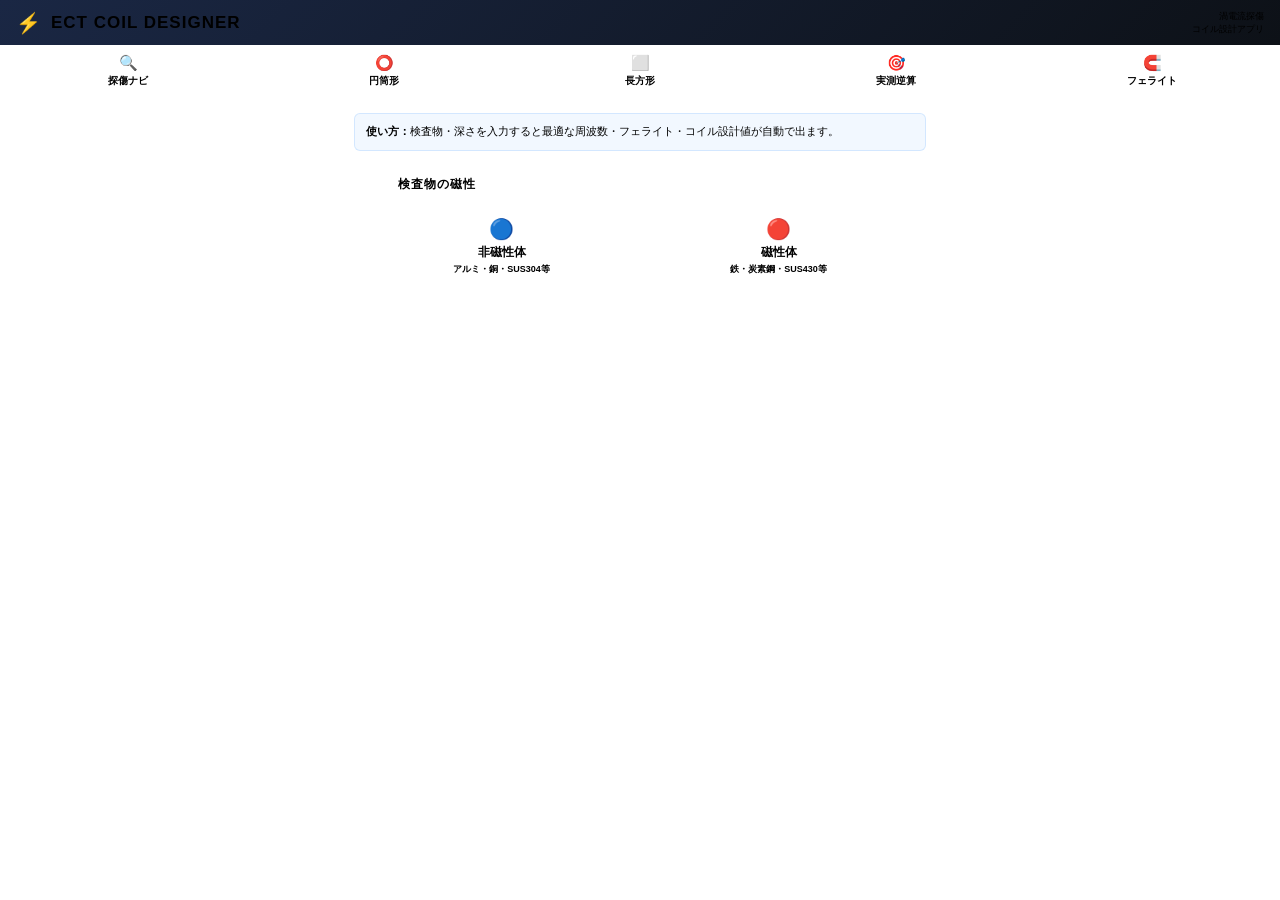
==== index.html @ 91a7a78e "Update greeting from 'Hello' to 'Goodbye'" ====
<!DOCTYPE html>

<html lang="ja">
<head>
<meta charset="UTF-8">
<meta name="viewport" content="width=device-width, initial-scale=1.0">
<title>渦電流探傷 コイル設計アプリ</title>
<style>
@import url('https://fonts.googleapis.com/css2?family=Rajdhani:wght@400;600;700&family=Noto+Sans+JP:wght@300;400;500;700&display=swap');

:root {
–bg:#0d1117; –surface:#161b22; –surface2:#1c2333; –border:#30363d;
–accent:#58a6ff; –accent2:#3fb950; –accent3:#f78166; –accent4:#d2a8ff;
–gold:#e3b341; –text:#e6edf3; –muted:#8b949e; –input-bg:#0d1117;
}
*{box-sizing:border-box;margin:0;padding:0;}
body{font-family:‘Noto Sans JP’,sans-serif;background:var(–bg);color:var(–text);min-height:100vh;font-size:14px;}

/* ヘッダー */
.header{background:linear-gradient(135deg,#1a2744 0%,#0d1117 100%);border-bottom:1px solid var(–border);padding:10px 16px;display:flex;align-items:center;gap:10px;position:sticky;top:0;z-index:100;}
.header-icon{font-size:20px;}
.header h1{font-family:‘Rajdhani’,sans-serif;font-size:17px;font-weight:700;color:var(–accent);letter-spacing:1px;}
.header-sub{font-size:9px;color:var(–muted);margin-left:auto;text-align:right;line-height:1.4;}

/* タブ */
.tabs{display:flex;background:var(–surface);border-bottom:2px solid var(–border);overflow-x:auto;scrollbar-width:none;}
.tabs::-webkit-scrollbar{display:none;}
.tab{flex:1;min-width:62px;padding:9px 4px;text-align:center;cursor:pointer;font-size:10px;font-weight:600;color:var(–muted);border-bottom:2px solid transparent;transition:all .2s;white-space:nowrap;}
.tab:hover{color:var(–text);background:var(–surface2);}
.tab.active{color:var(–accent);border-bottom-color:var(–accent);}
.tab-icon{font-size:15px;display:block;margin-bottom:2px;}

/* コンテンツ */
.content{display:none;padding:14px;max-width:600px;margin:0 auto;}
.content.active{display:block;}

/* セクション */
.section{background:var(–surface);border:1px solid var(–border);border-radius:8px;padding:13px;margin-bottom:12px;}
.section-title{font-family:‘Rajdhani’,sans-serif;font-size:12px;font-weight:700;color:var(–accent);letter-spacing:1px;margin-bottom:11px;text-transform:uppercase;display:flex;align-items:center;gap:6px;}

/* 入力 */
.input-grid{display:grid;grid-template-columns:1fr 1fr;gap:9px;}
.input-group{display:flex;flex-direction:column;gap:3px;}
.input-group.full{grid-column:1/-1;}
.input-label{font-size:10px;color:var(–muted);font-weight:500;}
.input-row{display:flex;align-items:center;background:var(–input-bg);border:1px solid var(–border);border-radius:6px;overflow:hidden;transition:border-color .2s;}
.input-row:focus-within{border-color:var(–accent);}
.input-row input{flex:1;background:none;border:none;outline:none;color:var(–text);font-size:15px;font-weight:600;padding:8px 9px;font-family:‘Rajdhani’,sans-serif;}
.input-unit{padding:0 9px;font-size:10px;color:var(–accent);font-weight:600;background:var(–surface2);height:100%;display:flex;align-items:center;border-left:1px solid var(–border);}

/* ボタン */
.calc-btn{width:100%;padding:12px;background:linear-gradient(135deg,#1f6feb,#388bfd);color:white;border:none;border-radius:8px;font-size:14px;font-weight:700;font-family:‘Rajdhani’,sans-serif;letter-spacing:1px;cursor:pointer;transition:all .2s;margin-bottom:12px;box-shadow:0 2px 10px rgba(56,139,253,.3);}
.calc-btn:hover{transform:translateY(-1px);box-shadow:0 4px 16px rgba(56,139,253,.4);}
.calc-btn:active{transform:translateY(0);}

/* 結果カード */
.result-grid{display:grid;grid-template-columns:1fr 1fr;gap:9px;}
.result-card{background:var(–surface2);border:1px solid var(–border);border-radius:8px;padding:11px;text-align:center;}
.result-card.highlight{border-color:var(–gold);background:linear-gradient(135deg,#1a1500,#1c2333);}
.result-card.full{grid-column:1/-1;}
.result-label{font-size:9px;color:var(–muted);margin-bottom:3px;}
.result-value{font-family:‘Rajdhani’,sans-serif;font-size:20px;font-weight:700;color:var(–text);}
.result-value.big{font-size:24px;color:var(–gold);}
.result-unit{font-size:10px;color:var(–accent);font-weight:600;}

/* テーブル */
.data-table{width:100%;border-collapse:collapse;font-size:12px;}
.data-table th{background:var(–surface2);padding:6px 7px;text-align:left;color:var(–muted);font-size:10px;font-weight:600;border-bottom:1px solid var(–border);}
.data-table td{padding:7px 7px;border-bottom:1px solid var(–border);font-family:‘Rajdhani’,sans-serif;font-size:13px;font-weight:600;}
.data-table tr:last-child td{border-bottom:none;}
.data-table tr:hover td{background:var(–surface2);}
.data-table tr.hl td{background:rgba(227,179,65,.1);color:var(–gold);}
.z-val{color:var(–accent);}
.d-val{color:var(–accent4);}

/* 逆算結果 */
.big-result{background:linear-gradient(135deg,#1a1500,#1c1a00);border:2px solid var(–gold);border-radius:10px;padding:14px;text-align:center;margin-bottom:12px;}
.big-result-label{font-size:11px;color:var(–muted);margin-bottom:3px;}
.big-result-value{font-family:‘Rajdhani’,sans-serif;font-size:44px;font-weight:700;color:var(–gold);line-height:1;}
.big-result-unit{font-size:14px;color:var(–text);font-weight:500;}
.big-result-sub{font-size:11px;color:var(–muted);margin-top:6px;}
.big-result-sub span{color:var(–accent2);font-weight:700;}

/* 選択ボタン */
.choice-grid{display:grid;grid-template-columns:1fr 1fr;gap:8px;}
.choice-btn{padding:11px 6px;border-radius:8px;border:2px solid var(–border);background:var(–surface2);color:var(–muted);font-size:12px;font-weight:700;text-align:center;cursor:pointer;transition:all .2s;}
.choice-btn:hover{border-color:var(–accent);color:var(–accent);}
.choice-btn.sel{border-color:var(–accent);background:rgba(88,166,255,.15);color:var(–accent);}
.choice-btn.sel-g{border-color:var(–accent2);background:rgba(63,185,80,.15);color:var(–accent2);}
.choice-btn-icon{font-size:20px;display:block;margin-bottom:3px;}

.mat-grid{display:grid;grid-template-columns:1fr 1fr;gap:6px;margin-top:8px;}
.mat-btn{padding:8px 6px;border-radius:6px;border:1px solid var(–border);background:var(–surface2);color:var(–muted);font-size:12px;font-weight:600;text-align:center;cursor:pointer;transition:all .2s;}
.mat-btn:hover{border-color:var(–accent);color:var(–accent);}
.mat-btn.sel{border-color:var(–gold);background:rgba(227,179,65,.15);color:var(–gold);}
.mat-sub{font-size:9px;color:var(–muted);font-weight:400;display:block;margin-top:2px;}

/* 周波数バー */
.freq-bar-wrap{margin:10px 0;}
.freq-bar-labels{display:flex;justify-content:space-between;font-size:9px;color:var(–muted);margin-bottom:3px;}
.freq-bar-track{background:var(–surface2);border-radius:4px;height:14px;position:relative;overflow:visible;}
.freq-bar-fill{height:100%;border-radius:4px;position:absolute;top:0;background:linear-gradient(90deg,#e3b341,#58a6ff);transition:all .5s;}
.freq-bar-range{font-size:10px;font-weight:700;color:var(–gold);text-align:center;margin-top:3px;}

/* フェライトカード */
.ferrite-card{background:var(–surface2);border:1px solid var(–border);border-radius:8px;padding:11px;margin-bottom:7px;display:flex;align-items:center;gap:10px;}
.ferrite-card.mnzn{border-left:3px solid var(–accent2);}
.ferrite-card.nizn{border-left:3px solid var(–accent);}
.ferrite-name{font-family:‘Rajdhani’,sans-serif;font-size:17px;font-weight:700;min-width:48px;}
.ferrite-name.mnzn{color:var(–accent2);}
.ferrite-name.nizn{color:var(–accent);}
.ferrite-name.cur{color:var(–gold);}
.ferrite-info{flex:1;}
.ferrite-freq{font-size:11px;font-weight:700;color:var(–text);}
.ferrite-note{font-size:10px;color:var(–muted);margin-top:1px;}
.suit-badge{font-size:11px;padding:3px 8px;border-radius:10px;font-weight:700;white-space:nowrap;}
.suit-best{background:rgba(227,179,65,.2);color:var(–gold);}
.suit-good{background:rgba(63,185,80,.2);color:var(–accent2);}
.suit-ok{background:rgba(88,166,255,.2);color:var(–accent);}
.suit-poor{background:rgba(200,200,200,.1);color:var(–muted);}

.filter-row{display:flex;gap:6px;flex-wrap:wrap;margin-bottom:10px;}
.filter-btn{padding:4px 11px;border-radius:16px;border:1px solid var(–border);background:var(–surface2);color:var(–muted);font-size:11px;font-weight:600;cursor:pointer;transition:all .2s;}
.filter-btn.active{background:var(–accent);color:white;border-color:var(–accent);}

/* 情報ボックス */
.info-box{background:rgba(88,166,255,.08);border:1px solid rgba(88,166,255,.2);border-radius:6px;padding:9px 11px;font-size:11px;color:var(–muted);line-height:1.6;margin-bottom:11px;}
.info-box strong{color:var(–accent);}
.warn-box{background:rgba(247,129,102,.08);border:1px solid rgba(247,129,102,.3);border-radius:6px;padding:9px 11px;font-size:11px;color:var(–accent3);line-height:1.6;margin-bottom:11px;}
.warn-box strong{font-size:12px;}
.summary-box{border-radius:8px;padding:13px;margin-bottom:10px;border:2px solid var(–gold);background:rgba(227,179,65,.06);}
.summary-title{font-family:‘Rajdhani’,sans-serif;font-size:14px;font-weight:700;color:var(–gold);margin-bottom:8px;}
.summary-body{font-size:11px;color:var(–muted);line-height:1.9;}
.summary-body strong{color:var(–text);}

.step-badge{display:inline-flex;align-items:center;justify-content:center;width:20px;height:20px;border-radius:50%;background:var(–accent);color:white;font-size:10px;font-weight:700;margin-right:5px;flex-shrink:0;}

@keyframes fadeIn{from{opacity:0;transform:translateY(6px);}to{opacity:1;transform:translateY(0);}}
.fade-in{animation:fadeIn .3s ease;}
</style>

</head>
<body>

<div class="header">
  <span class="header-icon">⚡</span>
  <h1>ECT COIL DESIGNER</h1>
  <span class="header-sub">渦電流探傷<br>コイル設計アプリ</span>
</div>

<div class="tabs">
  <div class="tab active" onclick="switchTab('nav')"><span class="tab-icon">🔍</span>探傷ナビ</div>
  <div class="tab" onclick="switchTab('cyl')"><span class="tab-icon">⭕</span>円筒形</div>
  <div class="tab" onclick="switchTab('rect')"><span class="tab-icon">⬜</span>長方形</div>
  <div class="tab" onclick="switchTab('inv')"><span class="tab-icon">🎯</span>実測逆算</div>
  <div class="tab" onclick="switchTab('ferrite')"><span class="tab-icon">🧲</span>フェライト</div>
</div>

<!-- ===== 探傷ナビ ===== -->

<div id="tab-nav" class="content active">
  <div class="info-box"><strong>使い方：</strong>検査物・深さを入力すると最適な周波数・フェライト・コイル設計値が自動で出ます。</div>

  <div class="section">
    <div class="section-title"><span class="step-badge">1</span>検査物の磁性</div>
    <div class="choice-grid">
      <div class="choice-btn" id="n-btn-non" onclick="navSelMag('non')">
        <span class="choice-btn-icon">🔵</span>非磁性体<br><small style="font-size:9px;color:var(--muted)">アルミ・銅・SUS304等</small>
      </div>
      <div class="choice-btn" id="n-btn-mag" onclick="navSelMag('mag')">
        <span class="choice-btn-icon">🔴</span>磁性体<br><small style="font-size:9px;color:var(--muted)">鉄・炭素鋼・SUS430等</small>
      </div>
    </div>
  </div>

  <div class="section" id="nav-step2" style="display:none">
    <div class="section-title"><span class="step-badge">2</span>材質を選択</div>
    <div class="mat-grid" id="nav-mat-grid"></div>
  </div>

  <div class="section" id="nav-step3" style="display:none">
    <div class="section-title"><span class="step-badge">3</span>検査条件</div>
    <div class="input-grid">
      <div class="input-group">
        <div class="input-label">検査したい深さ</div>
        <div class="input-row"><input type="number" id="nav-depth" value="0.5" step="0.1" min="0.01"><span class="input-unit">mm</span></div>
      </div>
      <div class="input-group">
        <div class="input-label">傷の幅（目安）</div>
        <div class="input-row"><input type="number" id="nav-crack" value="0.1" step="0.05" min="0.01"><span class="input-unit">mm</span></div>
      </div>
      <div class="input-group full">
        <div class="input-label">リフトオフ（プローブ浮き）</div>
        <div class="input-row"><input type="number" id="nav-liftoff" value="0.1" step="0.05" min="0"><span class="input-unit">mm</span></div>
      </div>
    </div>
  </div>

  <div class="section" id="nav-step4" style="display:none">
    <div class="section-title"><span class="step-badge">4</span>磁性体の対策</div>
    <div class="choice-grid">
      <div class="choice-btn" id="n-btn-sat" onclick="navSelSat('sat')">
        <span class="choice-btn-icon">🧲</span>磁気飽和あり<br><small style="font-size:9px;color:var(--muted)">永久磁石でμrを下げる</small>
      </div>
      <div class="choice-btn" id="n-btn-nosat" onclick="navSelSat('nosat')">
        <span class="choice-btn-icon">⚡</span>磁気飽和なし<br><small style="font-size:9px;color:var(--muted)">表面のみ探傷</small>
      </div>
    </div>
  </div>

<button class="calc-btn" id="nav-calc-btn" style="display:none" onclick="navCalc()">🔍 最適条件を計算する</button>

  <div id="nav-result" style="display:none" class="fade-in">
    <div id="nav-mag-warn" class="warn-box" style="display:none"></div>

```
<div class="section">
  <div class="section-title">⚡ 推奨周波数帯</div>
  <div class="result-grid">
    <div class="result-card highlight full">
      <div class="result-label">最適周波数</div>
      <div class="result-value big" id="nv-fopt">—</div>
      <div class="result-unit" id="nv-fopt-u">kHz</div>
    </div>
    <div class="result-card">
      <div class="result-label">下限（深部重視）</div>
      <div class="result-value" id="nv-flo">—</div>
      <div class="result-unit" id="nv-flo-u">kHz</div>
    </div>
    <div class="result-card">
      <div class="result-label">上限（表面重視）</div>
      <div class="result-value" id="nv-fhi">—</div>
      <div class="result-unit" id="nv-fhi-u">kHz</div>
    </div>
  </div>
  <div class="freq-bar-wrap">
    <div class="freq-bar-labels"><span>1kHz</span><span>10kHz</span><span>100kHz</span><span>1MHz</span><span>10MHz</span></div>
    <div class="freq-bar-track"><div class="freq-bar-fill" id="nv-bar"></div></div>
    <div class="freq-bar-range" id="nv-bar-label"></div>
  </div>
</div>

<div class="section">
  <div class="section-title">📊 周波数別 浸透深さ</div>
  <table class="data-table">
    <thead><tr><th>周波数</th><th>浸透深さ</th><th>深さ比</th><th>判定</th></tr></thead>
    <tbody id="nv-depth-body"></tbody>
  </table>
</div>

<div class="section">
  <div class="section-title">🧲 推奨フェライト（トミタ電機）</div>
  <div id="nv-ferrite"></div>
</div>

<div class="section">
  <div class="section-title">🔧 コイル設計推奨値</div>
  <div class="result-grid">
    <div class="result-card"><div class="result-label">推奨周波数</div><div class="result-value" id="nv-rc-f">—</div><div class="result-unit"></div></div>
    <div class="result-card"><div class="result-label">推奨線径（上限）</div><div class="result-value" id="nv-rc-w">—</div><div class="result-unit">mm</div></div>
    <div class="result-card"><div class="result-label">励磁コイル 目標Z</div><div class="result-value">100</div><div class="result-unit">Ω</div></div>
    <div class="result-card"><div class="result-label">検出コイル 目標Z</div><div class="result-value" id="nv-rc-dz">—</div><div class="result-unit">Ω</div></div>
  </div>
</div>

<div class="summary-box">
  <div class="summary-title">📋 設計まとめ</div>
  <div class="summary-body" id="nv-summary"></div>
</div>
```

  </div>
</div>

<!-- ===== 円筒形 ===== -->

<div id="tab-cyl" class="content">
  <div class="section">
    <div class="section-title">📐 ボビン寸法</div>
    <div class="input-grid">
      <div class="input-group"><div class="input-label">内径</div><div class="input-row"><input type="number" id="c-id" value="1.0" step="0.1"><span class="input-unit">mm</span></div></div>
      <div class="input-group"><div class="input-label">外径</div><div class="input-row"><input type="number" id="c-od" value="3.0" step="0.1"><span class="input-unit">mm</span></div></div>
      <div class="input-group"><div class="input-label">巻き長さ</div><div class="input-row"><input type="number" id="c-len" value="2.0" step="0.1"><span class="input-unit">mm</span></div></div>
      <div class="input-group"><div class="input-label">線径</div><div class="input-row"><input type="number" id="c-wd" value="0.05" step="0.01"><span class="input-unit">mm</span></div></div>
      <div class="input-group full"><div class="input-label">使用巻き数</div><div class="input-row"><input type="number" id="c-turns" value="300" step="1"><span class="input-unit">T</span></div></div>
    </div>
  </div>
  <div class="section">
    <div class="section-title">📡 周波数</div>
    <div class="input-grid">
      <div class="input-group"><div class="input-label">周波数1</div><div class="input-row"><input type="number" id="c-f1" value="100" step="10"><span class="input-unit">kHz</span></div></div>
      <div class="input-group"><div class="input-label">周波数2</div><div class="input-row"><input type="number" id="c-f2" value="500" step="10"><span class="input-unit">kHz</span></div></div>
      <div class="input-group full"><div class="input-label">周波数3</div><div class="input-row"><input type="number" id="c-f3" value="1000" step="10"><span class="input-unit">kHz</span></div></div>
    </div>
  </div>
  <button class="calc-btn" onclick="calcCyl()">⚡ 計算する</button>
  <div id="cyl-res" style="display:none">
    <div class="section">
      <div class="section-title">📦 巻き空間</div>
      <div class="result-grid">
        <div class="result-card"><div class="result-label">巻き高さ</div><div class="result-value" id="cr-wh">—</div><div class="result-unit">mm</div></div>
        <div class="result-card"><div class="result-label">最大層数</div><div class="result-value" id="cr-ml">—</div><div class="result-unit">層</div></div>
        <div class="result-card"><div class="result-label">1層巻き数</div><div class="result-value" id="cr-pl">—</div><div class="result-unit">本</div></div>
        <div class="result-card highlight"><div class="result-label">最大巻き数</div><div class="result-value big" id="cr-mt">—</div><div class="result-unit">T</div></div>
        <div class="result-card"><div class="result-label">コイル外径</div><div class="result-value" id="cr-od">—</div><div class="result-unit">mm</div></div>
        <div class="result-card"><div class="result-label">インダクタンス</div><div class="result-value" id="cr-l">—</div><div class="result-unit">μH</div></div>
      </div>
      <div id="cr-warn" style="display:none;margin-top:8px;padding:7px 10px;background:rgba(247,129,102,.15);border-radius:6px;font-size:11px;color:var(--accent3)"></div>
    </div>
    <div class="section">
      <div class="section-title">⚡ 周波数別インピーダンス</div>
      <table class="data-table"><thead><tr><th>周波数</th><th>Z (Ω)</th><th>表皮深さ</th><th>線径判定</th></tr></thead><tbody id="cr-freq"></tbody></table>
    </div>
    <div class="section">
      <div class="section-title">🔄 目標100Ω 必要巻き数</div>
      <table class="data-table"><thead><tr><th>周波数</th><th>必要巻き数</th><th>収納</th><th>層数</th></tr></thead><tbody id="cr-inv"></tbody></table>
    </div>
  </div>
</div>

<!-- ===== 長方形 ===== -->

<div id="tab-rect" class="content">
  <div class="section">
    <div class="section-title">📐 ボビン寸法（長方形）</div>
    <div class="input-grid">
      <div class="input-group"><div class="input-label">内側 縦（短辺）</div><div class="input-row"><input type="number" id="r-ih" value="4.0" step="0.1"><span class="input-unit">mm</span></div></div>
      <div class="input-group"><div class="input-label">内側 横（長辺）</div><div class="input-row"><input type="number" id="r-iw" value="8.0" step="0.1"><span class="input-unit">mm</span></div></div>
      <div class="input-group"><div class="input-label">外側 縦（短辺）</div><div class="input-row"><input type="number" id="r-oh" value="6.0" step="0.1"><span class="input-unit">mm</span></div></div>
      <div class="input-group"><div class="input-label">外側 横（長辺）</div><div class="input-row"><input type="number" id="r-ow" value="10.0" step="0.1"><span class="input-unit">mm</span></div></div>
      <div class="input-group"><div class="input-label">巻き長さ</div><div class="input-row"><input type="number" id="r-len" value="6.0" step="0.1"><span class="input-unit">mm</span></div></div>
      <div class="input-group"><div class="input-label">線径</div><div class="input-row"><input type="number" id="r-wd" value="0.05" step="0.01"><span class="input-unit">mm</span></div></div>
      <div class="input-group full"><div class="input-label">使用巻き数</div><div class="input-row"><input type="number" id="r-turns" value="300" step="1"><span class="input-unit">T</span></div></div>
    </div>
  </div>
  <div class="section">
    <div class="section-title">📡 周波数</div>
    <div class="input-grid">
      <div class="input-group"><div class="input-label">周波数1</div><div class="input-row"><input type="number" id="r-f1" value="100" step="10"><span class="input-unit">kHz</span></div></div>
      <div class="input-group"><div class="input-label">周波数2</div><div class="input-row"><input type="number" id="r-f2" value="500" step="10"><span class="input-unit">kHz</span></div></div>
      <div class="input-group full"><div class="input-label">周波数3</div><div class="input-row"><input type="number" id="r-f3" value="1000" step="10"><span class="input-unit">kHz</span></div></div>
    </div>
  </div>
  <button class="calc-btn" onclick="calcRect()">⚡ 計算する</button>
  <div id="rect-res" style="display:none">
    <div class="section">
      <div class="section-title">📦 巻き空間</div>
      <div class="result-grid">
        <div class="result-card"><div class="result-label">実効巻き高さ</div><div class="result-value" id="rr-wh">—</div><div class="result-unit">mm</div></div>
        <div class="result-card"><div class="result-label">最大層数</div><div class="result-value" id="rr-ml">—</div><div class="result-unit">層</div></div>
        <div class="result-card"><div class="result-label">1層巻き数</div><div class="result-value" id="rr-pl">—</div><div class="result-unit">本</div></div>
        <div class="result-card highlight"><div class="result-label">最大巻き数</div><div class="result-value big" id="rr-mt">—</div><div class="result-unit">T</div></div>
        <div class="result-card"><div class="result-label">外形 縦×横</div><div class="result-value" id="rr-size" style="font-size:15px">—</div><div class="result-unit">mm</div></div>
        <div class="result-card"><div class="result-label">インダクタンス</div><div class="result-value" id="rr-l">—</div><div class="result-unit">μH</div></div>
      </div>
    </div>
    <div class="section">
      <div class="section-title">⚡ 周波数別インピーダンス</div>
      <table class="data-table"><thead><tr><th>周波数</th><th>Z (Ω)</th><th>表皮深さ</th><th>線径判定</th></tr></thead><tbody id="rr-freq"></tbody></table>
    </div>
  </div>
</div>

<!-- ===== 実測逆算 ===== -->

<div id="tab-inv" class="content">
  <div class="info-box"><strong>使い方：</strong>試し巻き → LCRメータで実測 → 入力 → 目標巻き数が一発で出ます！<br>空芯・フェライトあり・どんな形状でも対応。</div>
  <div class="section">
    <div class="section-title">🔬 実測値を入力</div>
    <div class="input-grid">
      <div class="input-group"><div class="input-label">試し巻き数 N₁</div><div class="input-row"><input type="number" id="i-n1" value="50" step="1"><span class="input-unit">T</span></div></div>
      <div class="input-group"><div class="input-label">実測 Z₁</div><div class="input-row"><input type="number" id="i-z1" value="25" step="0.1"><span class="input-unit">Ω</span></div></div>
      <div class="input-group"><div class="input-label">測定周波数</div><div class="input-row"><input type="number" id="i-f" value="100" step="10"><span class="input-unit">kHz</span></div></div>
      <div class="input-group"><div class="input-label">目標 Z目標</div><div class="input-row"><input type="number" id="i-zt" value="100" step="1"><span class="input-unit">Ω</span></div></div>
      <div class="input-group full"><div class="input-label">許容誤差</div><div class="input-row"><input type="number" id="i-tol" value="10" step="1"><span class="input-unit">%</span></div></div>
    </div>
  </div>
  <button class="calc-btn" onclick="calcInv()">🎯 目標巻き数を計算</button>
  <div id="inv-res" style="display:none">
    <div class="big-result">
      <div class="big-result-label">目標巻き数</div>
      <div class="big-result-value" id="ir-n">—</div>
      <div class="big-result-unit">ターン</div>
      <div class="big-result-sub">検証: Z = <span id="ir-zv">—</span> Ω（誤差 <span id="ir-err">—</span>%）</div>
    </div>
    <div class="result-grid" style="margin-bottom:12px">
      <div class="result-card"><div class="result-label">実測 L₁</div><div class="result-value" id="ir-l1">—</div><div class="result-unit">μH</div></div>
      <div class="result-card"><div class="result-label">目標 L</div><div class="result-value" id="ir-lt">—</div><div class="result-unit">μH</div></div>
      <div class="result-card"><div class="result-label">切り上げ版</div><div class="result-value" id="ir-nu">—</div><div class="result-unit">T</div></div>
      <div class="result-card"><div class="result-label">切り捨て版</div><div class="result-value" id="ir-nd">—</div><div class="result-unit">T</div></div>
    </div>
    <div class="section">
      <div class="section-title">📊 ±10ターン 微調整一覧</div>
      <table class="data-table">
        <thead><tr><th>巻き数</th><th>Z (Ω)</th><th>誤差(%)</th><th>判定</th></tr></thead>
        <tbody id="ir-table"></tbody>
      </table>
    </div>
  </div>
</div>

<!-- ===== フェライト ===== -->

<div id="tab-ferrite" class="content">
  <div class="section">
    <div class="section-title">🔍 絞り込み</div>
    <div class="filter-row" id="f-band-row">
      <div class="filter-btn active" onclick="fFilter('band','all',this)">全て</div>
      <div class="filter-btn" onclick="fFilter('band','100k',this)">〜100kHz</div>
      <div class="filter-btn" onclick="fFilter('band','1m',this)">〜1MHz</div>
      <div class="filter-btn" onclick="fFilter('band','10m',this)">〜10MHz</div>
    </div>
    <div class="filter-row" id="f-type-row">
      <div class="filter-btn active" onclick="fFilter('type','all',this)">MnZn+NiZn</div>
      <div class="filter-btn" onclick="fFilter('type','mnzn',this)">MnZn系</div>
      <div class="filter-btn" onclick="fFilter('type','nizn',this)">NiZn系</div>
    </div>
  </div>
  <div id="f-list"></div>
</div>

<script>
const MU0 = 4*Math.PI*1e-7;
const f2 = v => isNaN(v)?'—':v.toFixed(2);
const f3 = v => isNaN(v)?'—':v.toFixed(3);
const f1 = v => isNaN(v)?'—':v.toFixed(1);
const fi = v => isNaN(v)?'—':Math.round(v).toLocaleString();

function fmtF(kHz){
  if(kHz>=1000) return {v:(kHz/1000).toFixed(1),u:'MHz'};
  if(kHz>=1)    return {v:Math.round(kHz)+'',u:'kHz'};
  return {v:(kHz*1000).toFixed(0),u:'Hz'};
}
function delta_mm(f_Hz,mur,sigma){ return 503/Math.sqrt(f_Hz*mur*sigma)*1000; }
function switchTab(id){
  document.querySelectorAll('.tab').forEach((t,i)=>t.classList.toggle('active',['nav','cyl','rect','inv','ferrite'][i]===id));
  document.querySelectorAll('.content').forEach(c=>c.classList.remove('active'));
  document.getElementById('tab-'+id).classList.add('active');
}

// ===== 材質データ =====
const MATS = {
  non:[
    {id:'al',   name:'アルミ',      sigma:3.5e7, mur:1,   note:'A2024・A7075等'},
    {id:'cu',   name:'銅',          sigma:5.8e7, mur:1,   note:'純銅・黄銅'},
    {id:'ti',   name:'チタン',      sigma:0.18e7,mur:1,   note:'Ti-6Al-4V等'},
    {id:'sus304',name:'SUS304',     sigma:0.14e7,mur:1,   note:'オーステナイト系'},
    {id:'mg',   name:'マグネシウム',sigma:2.2e7, mur:1,   note:'Mg合金'},
    {id:'ni_n', name:'Ni合金',      sigma:0.8e7, mur:1,   note:'インコネル等'},
  ],
  mag:[
    {id:'steel',name:'炭素鋼',      sigma:5e6,   mur:200, note:'S45C・SS400等'},
    {id:'iron', name:'鉄（純鉄）',  sigma:1e7,   mur:1000,note:'純鉄'},
    {id:'sus430',name:'SUS430',     sigma:1.5e6, mur:600, note:'フェライト系'},
    {id:'ni_m', name:'ニッケル',    sigma:1.4e7, mur:250, note:'純ニッケル'},
  ]
};

// ===== フェライトデータ =====
const FERRITES = [
  {name:'2H1', type:'mnzn',mu:15000,fmax_MHz:0.01,suit:'best',note:'超高μ電源トランス'},
  {name:'2G4', type:'mnzn',mu:5300, fmax_MHz:0.1, suit:'ok',  note:'★現在お使いの材質',cur:true},
  {name:'2G8', type:'mnzn',mu:2300, fmax_MHz:0.5, suit:'ok',  note:'中低周波'},
  {name:'2H6', type:'mnzn',mu:800,  fmax_MHz:1.0, suit:'ok',  note:'近接センサ低周波'},
  {name:'3A8', type:'nizn',mu:1500, fmax_MHz:1.0, suit:'good',note:'広帯域EMI'},
  {name:'3A7', type:'nizn',mu:2000, fmax_MHz:1.0, suit:'good',note:'広帯域EMI'},
  {name:'3A4', type:'nizn',mu:800,  fmax_MHz:3.0, suit:'good',note:'コモンモードフィルタ'},
  {name:'4A3', type:'nizn',mu:400,  fmax_MHz:5.0, suit:'best',note:'渦電流探傷に最適★'},
  {name:'4D4', type:'nizn',mu:400,  fmax_MHz:3.0, suit:'good',note:'汎用高周波'},
  {name:'5K',  type:'nizn',mu:250,  fmax_MHz:10.0,suit:'good',note:'高周波'},
  {name:'6D8', type:'nizn',mu:73,   fmax_MHz:10.0,suit:'best',note:'近接センサ・表面探傷★'},
  {name:'6B2', type:'nizn',mu:30,   fmax_MHz:50.0,suit:'good',note:'超高周波'},
  {name:'7B2', type:'nizn',mu:13,   fmax_MHz:100, suit:'good',note:'超高周波100MHz'},
];
const SUIT_LABEL = {best:['◎ 最適','suit-best'],good:['○ 適合','suit-good'],ok:['△ 可','suit-ok'],poor:['× 不向き','suit-poor']};

// ===== 探傷ナビ =====
let navState = {magType:null, mat:null, sat:null};

function navSelMag(t){
  navState={magType:t,mat:null,sat:null};
  document.getElementById('n-btn-non').className='choice-btn'+(t==='non'?' sel':'');
  document.getElementById('n-btn-mag').className='choice-btn'+(t==='mag'?' sel':'');
  const grid=document.getElementById('nav-mat-grid');
  grid.innerHTML='';
  MATS[t].forEach(m=>{
    const b=document.createElement('div');
    b.className='mat-btn'; b.id='nm-'+m.id;
    b.innerHTML=`<strong>${m.name}</strong><span class="mat-sub">${m.note}</span>`;
    b.onclick=()=>navSelMat(m,t);
    grid.appendChild(b);
  });
  document.getElementById('nav-step2').style.display='block';
  document.getElementById('nav-step3').style.display='none';
  document.getElementById('nav-step4').style.display='none';
  document.getElementById('nav-calc-btn').style.display='none';
  document.getElementById('nav-result').style.display='none';
}

function navSelMat(m,t){
  navState.mat=m; navState.sat=null;
  document.querySelectorAll('.mat-btn').forEach(b=>b.classList.remove('sel'));
  document.getElementById('nm-'+m.id).classList.add('sel');
  document.getElementById('nav-step3').style.display='block';
  if(t==='mag'){
    document.getElementById('nav-step4').style.display='block';
    document.getElementById('nav-calc-btn').style.display='none';
  } else {
    document.getElementById('nav-step4').style.display='none';
    document.getElementById('nav-calc-btn').style.display='block';
  }
  document.getElementById('nav-result').style.display='none';
}

function navSelSat(s){
  navState.sat=s;
  document.getElementById('n-btn-sat').className='choice-btn'+(s==='sat'?' sel-g':'');
  document.getElementById('n-btn-nosat').className='choice-btn'+(s==='nosat'?' sel':'');
  document.getElementById('nav-calc-btn').style.display='block';
}

function navCalc(){
  if(!navState.mat) return;
  const depth=parseFloat(document.getElementById('nav-depth').value);
  const liftoff=parseFloat(document.getElementById('nav-liftoff').value);
  let m={...navState.mat};
  if(navState.magType==='mag' && navState.sat==='sat') m.mur=Math.max(1,m.mur/100);

  const d_m=depth/1000;
  const f_opt=Math.pow(503/d_m,2)/(m.mur*m.sigma);
  const f_lo =Math.pow(503/(d_m*2),2)/(m.mur*m.sigma);
  const f_hi =Math.pow(503/(d_m*0.5),2)/(m.mur*m.sigma);
  const fok=fmtF(f_opt/1000), flo=fmtF(f_lo/1000), fhi=fmtF(f_hi/1000);

  document.getElementById('nv-fopt').textContent=fok.v;
  document.getElementById('nv-fopt-u').textContent=fok.u;
  document.getElementById('nv-flo').textContent=flo.v;
  document.getElementById('nv-flo-u').textContent=flo.u;
  document.getElementById('nv-fhi').textContent=fhi.v;
  document.getElementById('nv-fhi-u').textContent=fhi.u;

  // バー
  const lMin=Math.log10(1),lMax=Math.log10(10000);
  const lLo=Math.log10(Math.max(1,f_lo/1000)), lHi=Math.log10(Math.min(10000,f_hi/1000));
  const bl=((lLo-lMin)/(lMax-lMin)*100).toFixed(1);
  const bw=((lHi-lLo)/(lMax-lMin)*100).toFixed(1);
  document.getElementById('nv-bar').style.cssText=`left:${bl}%;width:${bw}%`;
  document.getElementById('nv-bar-label').textContent=`推奨帯域: ${flo.v}${flo.u} 〜 ${fhi.v}${fhi.u}`;

  // 浸透深さテーブル
  const freqs=[1,2,5,10,20,50,100,200,500,1000,2000,5000,10000];
  let tbody='';
  freqs.forEach(fk=>{
    const dv=delta_mm(fk*1000,m.mur,m.sigma);
    const inRange=(fk*1000>=f_lo*0.7 && fk*1000<=f_hi*1.3);
    const judge=dv>=depth*0.8&&dv<=depth*3?'✅':'—';
    const ratio=dv>=depth?(dv/depth).toFixed(1)+'倍':(dv/depth*100).toFixed(0)+'%';
    tbody+=`<tr class="${inRange?'hl':''}"><td>${fk>=1000?(fk/1000)+'MHz':fk+'kHz'}</td><td class="d-val">${dv.toFixed(3)} mm</td><td>${ratio}</td><td>${judge}</td></tr>`;
  });
  document.getElementById('nv-depth-body').innerHTML=tbody;

  // フェライト推奨
  const fopt_MHz=f_opt/1e6;
  const recs=FERRITES.filter(f=>f.fmax_MHz>=fopt_MHz*0.5).slice(0,4);
  document.getElementById('nv-ferrite').innerHTML=recs.map(f=>{
    const [sl,sc]=SUIT_LABEL[f.suit]||['—',''];
    return `<div class="ferrite-card ${f.type}">
      <div class="ferrite-name ${f.type}${f.cur?' cur':''}">${f.cur?'◆':f.suit==='best'?'★':''}${f.name}</div>
      <div class="ferrite-info"><div class="ferrite-freq">${f.type==='mnzn'?'MnZn':'NiZn'}　μ=${f.mu.toLocaleString()}　〜${f.fmax_MHz>=1?f.fmax_MHz+'MHz':f.fmax_MHz*1000+'kHz'}</div><div class="ferrite-note">${f.note}</div></div>
      <div class="suit-badge ${sc}">${sl}</div>
    </div>`;
  }).join('');

  // コイル推奨値
  // 推奨線径 = 表皮深さ×2（実際の材質の導電率を使用）
  // ただし線材は銅線なので銅の表皮深さで計算
  
  // 銅線の表皮深さ（mm）= 0.066/√(f_Hz) * 1000
  const skinDepth_mm = 66.04/Math.sqrt(f_opt); // 銅線表皮深さ(mm) δ=66.04/√f_Hz
  document.getElementById('nv-rc-f').textContent=fok.v+fok.u;
  document.getElementById('nv-rc-w').textContent=skinDepth_mm.toFixed(3);
  document.getElementById('nv-rc-dz').textContent=f_opt>500000?200:100;

  // 磁性体警告
  const warnEl=document.getElementById('nav-mag-warn');
  if(navState.magType==='mag'){
    warnEl.style.display='block';
    warnEl.innerHTML=navState.sat==='sat'
      ?'<strong>🧲 磁気飽和あり：</strong>永久磁石でμrを約1/100に低減。非磁性体に近い状態で探傷できます。'
      :'<strong>⚠️ 磁気飽和なし：</strong>μrが大きいため浸透深さが極めて浅くなります。表面（〜0.1mm）のみの探傷となります。';
  } else { warnEl.style.display='none'; }

  // まとめ
  const satNote=navState.magType==='mag'?(navState.sat==='sat'?'磁気飽和あり（永久磁石使用）。':'磁気飽和なし → 表面のみ。'):'';
  document.getElementById('nv-summary').innerHTML=
    `<strong>検査物：</strong>${m.name}（${navState.magType==='mag'?'磁性体':'非磁性体'}）${satNote}<br>
     <strong>目標深さ：</strong>${depth}mm<br>
     <strong>最適周波数：</strong>${fok.v}${fok.u}（${flo.v}${flo.u}〜${fhi.v}${fhi.u}）<br>
     <strong>推奨フェライト：</strong>${recs.map(f=>f.name).join('、')}<br>
     <strong>推奨線径：</strong>φ${skinDepth_mm.toFixed(3)}mm以下（銅線・表皮効果考慮）<br>
     <strong>次のステップ：</strong>「円筒形」または「長方形」タブでコイルを設計してください。`;

  document.getElementById('nav-result').style.display='block';
  document.getElementById('nav-result').className='fade-in';
  setTimeout(()=>window.scrollTo({top:document.getElementById('nav-result').offsetTop-16,behavior:'smooth'}),50);
}

// ===== 円筒形 =====
function calcCyl(){
  const id=+document.getElementById('c-id').value, od=+document.getElementById('c-od').value;
  const len=+document.getElementById('c-len').value, wd=+document.getElementById('c-wd').value;
  const N=+document.getElementById('c-turns').value;
  const fs=[+document.getElementById('c-f1').value,+document.getElementById('c-f2').value,+document.getElementById('c-f3').value];
  const wh=(od-id)/2, ml=Math.floor(wh/wd), pl=Math.floor(len/wd), mt=ml*pl;
  const avgR=(id/2+od/2)/2/1000, area=Math.PI*avgR*avgR;
  const coilOD=id+2*ml*wd, L=MU0*N*N*area/(len/1000);
  document.getElementById('cr-wh').textContent=f2(wh);
  document.getElementById('cr-ml').textContent=ml;
  document.getElementById('cr-pl').textContent=pl;
  document.getElementById('cr-mt').textContent=mt.toLocaleString();
  document.getElementById('cr-od').textContent=f2(coilOD);
  document.getElementById('cr-l').textContent=f3(L*1e6);
  const w=document.getElementById('cr-warn');
  if(N>mt){w.style.display='block';w.textContent='⚠️ 巻き数が最大値を超えています！';}else{w.style.display='none';}
  let fb='',ib='';
  fs.forEach(f=>{
    const Z=2*Math.PI*f*1000*L, d=503/Math.sqrt(f*1000*1*5.8e7)*1000;
    const lv=Z<50?'📉低い':Z>500?'📈高い':'✅良好';
    const jd=wd<=d*2?'✅':'⚠️表皮';
    fb+=`<tr><td>${f>=1000?f/1000+'MHz':f+'kHz'}</td><td class="z-val">${f1(Z)}</td><td class="d-val">${f3(d)}mm</td><td>${jd}</td></tr>`;
    const Nt=Math.round(Math.sqrt(100*(len/1000)/(2*Math.PI*f*1000*MU0*area)));
    const ok=Nt<=mt, ly=Math.ceil(Nt/pl);
    ib+=`<tr><td>${f>=1000?f/1000+'MHz':f+'kHz'}</td><td class="z-val">${Nt.toLocaleString()}T</td><td>${ok?'✅':'❌'}</td><td>${ly}層</td></tr>`;
  });
  document.getElementById('cr-freq').innerHTML=fb;
  document.getElementById('cr-inv').innerHTML=ib;
  document.getElementById('cyl-res').style.display='block';
}

// ===== 長方形 =====
function calcRect(){
  const ih=+document.getElementById('r-ih').value, iw=+document.getElementById('r-iw').value;
  const oh=+document.getElementById('r-oh').value, ow=+document.getElementById('r-ow').value;
  const len=+document.getElementById('r-len').value, wd=+document.getElementById('r-wd').value;
  const N=+document.getElementById('r-turns').value;
  const fs=[+document.getElementById('r-f1').value,+document.getElementById('r-f2').value,+document.getElementById('r-f3').value];
  const eff=Math.min((oh-ih)/2,(ow-iw)/2), ml=Math.floor(eff/wd), pl=Math.floor(len/wd), mt=ml*pl;
  const area=((ih+oh)/2/1000)*((iw+ow)/2/1000);
  const L=MU0*N*N*area/(len/1000);
  document.getElementById('rr-wh').textContent=f2(eff);
  document.getElementById('rr-ml').textContent=ml;
  document.getElementById('rr-pl').textContent=pl;
  document.getElementById('rr-mt').textContent=mt.toLocaleString();
  document.getElementById('rr-size').textContent=f2(ih+2*ml*wd)+'×'+f2(iw+2*ml*wd);
  document.getElementById('rr-l').textContent=f3(L*1e6);
  let fb='';
  fs.forEach(f=>{
    const Z=2*Math.PI*f*1000*L, d=503/Math.sqrt(f*1000*1*5.8e7)*1000;
    const jd=wd<=d*2?'✅':'⚠️表皮';
    fb+=`<tr><td>${f>=1000?f/1000+'MHz':f+'kHz'}</td><td class="z-val">${f1(Z)}</td><td class="d-val">${f3(d)}mm</td><td>${jd}</td></tr>`;
  });
  document.getElementById('rr-freq').innerHTML=fb;
  document.getElementById('rect-res').style.display='block';
}

// ===== 実測逆算 =====
function calcInv(){
  const N1=+document.getElementById('i-n1').value, Z1=+document.getElementById('i-z1').value;
  const f=+document.getElementById('i-f').value, Zt=+document.getElementById('i-zt').value;
  const tol=+document.getElementById('i-tol').value;
  const L1=Z1/(2*Math.PI*f*1000)*1e6, Lt=Zt/(2*Math.PI*f*1000)*1e6;
  const Nt=Math.round(N1*Math.sqrt(Zt/Z1)), Nu=Math.ceil(N1*Math.sqrt(Zt/Z1)), Nd=Math.floor(N1*Math.sqrt(Zt/Z1));
  const Zv=Z1*(Nt/N1)**2, err=Math.abs(Zv-Zt)/Zt*100;
  document.getElementById('ir-n').textContent=Nt.toLocaleString();
  document.getElementById('ir-zv').textContent=f1(Zv);
  document.getElementById('ir-err').textContent=f1(err);
  document.getElementById('ir-l1').textContent=f3(L1);
  document.getElementById('ir-lt').textContent=f3(Lt);
  document.getElementById('ir-nu').textContent=Nu.toLocaleString();
  document.getElementById('ir-nd').textContent=Nd.toLocaleString();
  let rows='';
  for(let i=-10;i<=10;i++){
    const n=Math.max(1,Nt+i), z=Z1*(n/N1)**2, e=Math.abs(z-Zt)/Zt*100, ok=e<=tol;
    const dir=z>Zt?'▲':'▼';
    rows+=`<tr class="${i===0?'hl':''}"><td>${n.toLocaleString()}</td><td>${f1(z)}</td><td>${f1(e)}</td><td>${ok?'<span style="color:var(--accent2)">✅</span>':dir}</td></tr>`;
  }
  document.getElementById('ir-table').innerHTML=rows;
  document.getElementById('inv-res').style.display='block';
}

// ===== フェライト =====
let fBand='all', fType='all';
function fFilter(key,val,el){
  const rowId=key==='band'?'f-band-row':'f-type-row';
  document.getElementById(rowId).querySelectorAll('.filter-btn').forEach(b=>b.classList.remove('active'));
  el.classList.add('active');
  if(key==='band') fBand=val; else fType=val;
  renderFerrite();
}
const bandOrder={'all':0,'100k':2,'1m':4,'10m':8};
function renderFerrite(){
  const list=document.getElementById('f-list');
  const filtered=FERRITES.filter(f=>{
    const fMHz=f.fmax_MHz;
    const bandOk=fBand==='all'||(fBand==='100k'&&fMHz>=0.1)||(fBand==='1m'&&fMHz>=1)||(fBand==='10m'&&fMHz>=10);
    const typeOk=fType==='all'||f.type===fType;
    return bandOk&&typeOk;
  });
  if(!filtered.length){list.innerHTML='<div style="text-align:center;color:var(--muted);padding:30px">条件に合う材質なし</div>';return;}
  list.innerHTML=filtered.map(f=>{
    const [sl,sc]=SUIT_LABEL[f.suit]||['—',''];
    const fmaxStr=f.fmax_MHz>=1?f.fmax_MHz+'MHz':f.fmax_MHz*1000+'kHz';
    return `<div class="ferrite-card ${f.type}">
      <div class="ferrite-name ${f.type}${f.cur?' cur':''}">${f.cur?'◆':f.suit==='best'?'★':''}${f.name}</div>
      <div class="ferrite-info"><div class="ferrite-freq">${f.type==='mnzn'?'MnZn':'NiZn'}　μ=${f.mu.toLocaleString()}　〜${fmaxStr}</div><div class="ferrite-note">${f.note}</div></div>
      <div class="suit-badge ${sc}">${sl}</div>
    </div>`;
  }).join('');
}
renderFerrite();
</script>

</body>
</html>
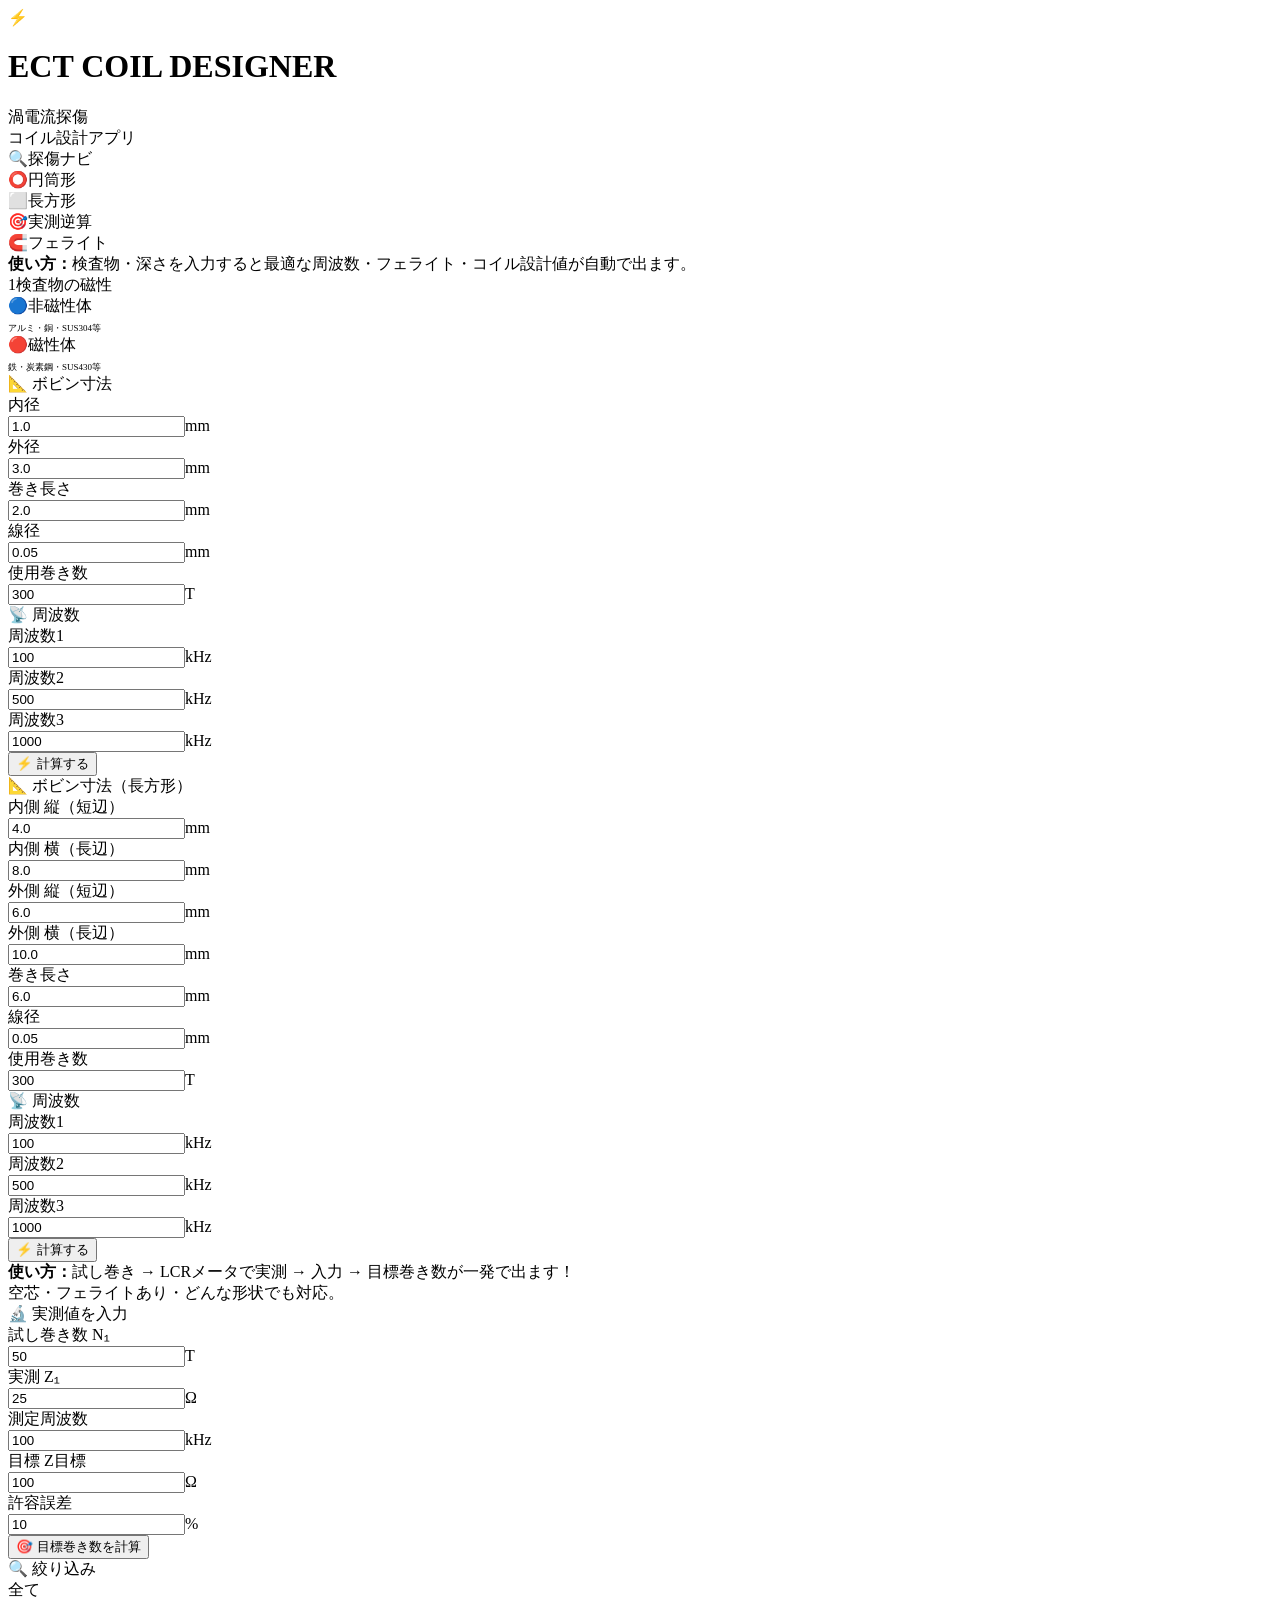
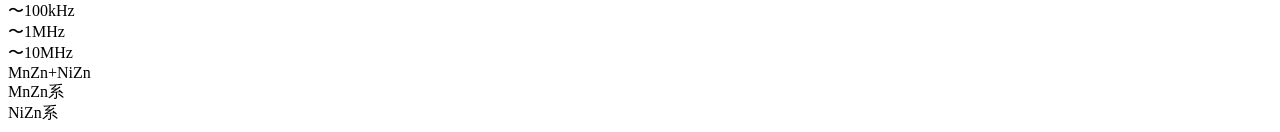
==== commit a943d93d: "Create index.html" ====
--- a/index.html
+++ b/index.html
@@ -5,139 +5,6 @@
 <meta charset="UTF-8">
 <meta name="viewport" content="width=device-width, initial-scale=1.0">
 <title>渦電流探傷 コイル設計アプリ</title>
-<style>
-@import url('https://fonts.googleapis.com/css2?family=Rajdhani:wght@400;600;700&family=Noto+Sans+JP:wght@300;400;500;700&display=swap');
-
-:root {
-–bg:#0d1117; –surface:#161b22; –surface2:#1c2333; –border:#30363d;
-–accent:#58a6ff; –accent2:#3fb950; –accent3:#f78166; –accent4:#d2a8ff;
-–gold:#e3b341; –text:#e6edf3; –muted:#8b949e; –input-bg:#0d1117;
-}
-*{box-sizing:border-box;margin:0;padding:0;}
-body{font-family:‘Noto Sans JP’,sans-serif;background:var(–bg);color:var(–text);min-height:100vh;font-size:14px;}
-
-/* ヘッダー */
-.header{background:linear-gradient(135deg,#1a2744 0%,#0d1117 100%);border-bottom:1px solid var(–border);padding:10px 16px;display:flex;align-items:center;gap:10px;position:sticky;top:0;z-index:100;}
-.header-icon{font-size:20px;}
-.header h1{font-family:‘Rajdhani’,sans-serif;font-size:17px;font-weight:700;color:var(–accent);letter-spacing:1px;}
-.header-sub{font-size:9px;color:var(–muted);margin-left:auto;text-align:right;line-height:1.4;}
-
-/* タブ */
-.tabs{display:flex;background:var(–surface);border-bottom:2px solid var(–border);overflow-x:auto;scrollbar-width:none;}
-.tabs::-webkit-scrollbar{display:none;}
-.tab{flex:1;min-width:62px;padding:9px 4px;text-align:center;cursor:pointer;font-size:10px;font-weight:600;color:var(–muted);border-bottom:2px solid transparent;transition:all .2s;white-space:nowrap;}
-.tab:hover{color:var(–text);background:var(–surface2);}
-.tab.active{color:var(–accent);border-bottom-color:var(–accent);}
-.tab-icon{font-size:15px;display:block;margin-bottom:2px;}
-
-/* コンテンツ */
-.content{display:none;padding:14px;max-width:600px;margin:0 auto;}
-.content.active{display:block;}
-
-/* セクション */
-.section{background:var(–surface);border:1px solid var(–border);border-radius:8px;padding:13px;margin-bottom:12px;}
-.section-title{font-family:‘Rajdhani’,sans-serif;font-size:12px;font-weight:700;color:var(–accent);letter-spacing:1px;margin-bottom:11px;text-transform:uppercase;display:flex;align-items:center;gap:6px;}
-
-/* 入力 */
-.input-grid{display:grid;grid-template-columns:1fr 1fr;gap:9px;}
-.input-group{display:flex;flex-direction:column;gap:3px;}
-.input-group.full{grid-column:1/-1;}
-.input-label{font-size:10px;color:var(–muted);font-weight:500;}
-.input-row{display:flex;align-items:center;background:var(–input-bg);border:1px solid var(–border);border-radius:6px;overflow:hidden;transition:border-color .2s;}
-.input-row:focus-within{border-color:var(–accent);}
-.input-row input{flex:1;background:none;border:none;outline:none;color:var(–text);font-size:15px;font-weight:600;padding:8px 9px;font-family:‘Rajdhani’,sans-serif;}
-.input-unit{padding:0 9px;font-size:10px;color:var(–accent);font-weight:600;background:var(–surface2);height:100%;display:flex;align-items:center;border-left:1px solid var(–border);}
-
-/* ボタン */
-.calc-btn{width:100%;padding:12px;background:linear-gradient(135deg,#1f6feb,#388bfd);color:white;border:none;border-radius:8px;font-size:14px;font-weight:700;font-family:‘Rajdhani’,sans-serif;letter-spacing:1px;cursor:pointer;transition:all .2s;margin-bottom:12px;box-shadow:0 2px 10px rgba(56,139,253,.3);}
-.calc-btn:hover{transform:translateY(-1px);box-shadow:0 4px 16px rgba(56,139,253,.4);}
-.calc-btn:active{transform:translateY(0);}
-
-/* 結果カード */
-.result-grid{display:grid;grid-template-columns:1fr 1fr;gap:9px;}
-.result-card{background:var(–surface2);border:1px solid var(–border);border-radius:8px;padding:11px;text-align:center;}
-.result-card.highlight{border-color:var(–gold);background:linear-gradient(135deg,#1a1500,#1c2333);}
-.result-card.full{grid-column:1/-1;}
-.result-label{font-size:9px;color:var(–muted);margin-bottom:3px;}
-.result-value{font-family:‘Rajdhani’,sans-serif;font-size:20px;font-weight:700;color:var(–text);}
-.result-value.big{font-size:24px;color:var(–gold);}
-.result-unit{font-size:10px;color:var(–accent);font-weight:600;}
-
-/* テーブル */
-.data-table{width:100%;border-collapse:collapse;font-size:12px;}
-.data-table th{background:var(–surface2);padding:6px 7px;text-align:left;color:var(–muted);font-size:10px;font-weight:600;border-bottom:1px solid var(–border);}
-.data-table td{padding:7px 7px;border-bottom:1px solid var(–border);font-family:‘Rajdhani’,sans-serif;font-size:13px;font-weight:600;}
-.data-table tr:last-child td{border-bottom:none;}
-.data-table tr:hover td{background:var(–surface2);}
-.data-table tr.hl td{background:rgba(227,179,65,.1);color:var(–gold);}
-.z-val{color:var(–accent);}
-.d-val{color:var(–accent4);}
-
-/* 逆算結果 */
-.big-result{background:linear-gradient(135deg,#1a1500,#1c1a00);border:2px solid var(–gold);border-radius:10px;padding:14px;text-align:center;margin-bottom:12px;}
-.big-result-label{font-size:11px;color:var(–muted);margin-bottom:3px;}
-.big-result-value{font-family:‘Rajdhani’,sans-serif;font-size:44px;font-weight:700;color:var(–gold);line-height:1;}
-.big-result-unit{font-size:14px;color:var(–text);font-weight:500;}
-.big-result-sub{font-size:11px;color:var(–muted);margin-top:6px;}
-.big-result-sub span{color:var(–accent2);font-weight:700;}
-
-/* 選択ボタン */
-.choice-grid{display:grid;grid-template-columns:1fr 1fr;gap:8px;}
-.choice-btn{padding:11px 6px;border-radius:8px;border:2px solid var(–border);background:var(–surface2);color:var(–muted);font-size:12px;font-weight:700;text-align:center;cursor:pointer;transition:all .2s;}
-.choice-btn:hover{border-color:var(–accent);color:var(–accent);}
-.choice-btn.sel{border-color:var(–accent);background:rgba(88,166,255,.15);color:var(–accent);}
-.choice-btn.sel-g{border-color:var(–accent2);background:rgba(63,185,80,.15);color:var(–accent2);}
-.choice-btn-icon{font-size:20px;display:block;margin-bottom:3px;}
-
-.mat-grid{display:grid;grid-template-columns:1fr 1fr;gap:6px;margin-top:8px;}
-.mat-btn{padding:8px 6px;border-radius:6px;border:1px solid var(–border);background:var(–surface2);color:var(–muted);font-size:12px;font-weight:600;text-align:center;cursor:pointer;transition:all .2s;}
-.mat-btn:hover{border-color:var(–accent);color:var(–accent);}
-.mat-btn.sel{border-color:var(–gold);background:rgba(227,179,65,.15);color:var(–gold);}
-.mat-sub{font-size:9px;color:var(–muted);font-weight:400;display:block;margin-top:2px;}
-
-/* 周波数バー */
-.freq-bar-wrap{margin:10px 0;}
-.freq-bar-labels{display:flex;justify-content:space-between;font-size:9px;color:var(–muted);margin-bottom:3px;}
-.freq-bar-track{background:var(–surface2);border-radius:4px;height:14px;position:relative;overflow:visible;}
-.freq-bar-fill{height:100%;border-radius:4px;position:absolute;top:0;background:linear-gradient(90deg,#e3b341,#58a6ff);transition:all .5s;}
-.freq-bar-range{font-size:10px;font-weight:700;color:var(–gold);text-align:center;margin-top:3px;}
-
-/* フェライトカード */
-.ferrite-card{background:var(–surface2);border:1px solid var(–border);border-radius:8px;padding:11px;margin-bottom:7px;display:flex;align-items:center;gap:10px;}
-.ferrite-card.mnzn{border-left:3px solid var(–accent2);}
-.ferrite-card.nizn{border-left:3px solid var(–accent);}
-.ferrite-name{font-family:‘Rajdhani’,sans-serif;font-size:17px;font-weight:700;min-width:48px;}
-.ferrite-name.mnzn{color:var(–accent2);}
-.ferrite-name.nizn{color:var(–accent);}
-.ferrite-name.cur{color:var(–gold);}
-.ferrite-info{flex:1;}
-.ferrite-freq{font-size:11px;font-weight:700;color:var(–text);}
-.ferrite-note{font-size:10px;color:var(–muted);margin-top:1px;}
-.suit-badge{font-size:11px;padding:3px 8px;border-radius:10px;font-weight:700;white-space:nowrap;}
-.suit-best{background:rgba(227,179,65,.2);color:var(–gold);}
-.suit-good{background:rgba(63,185,80,.2);color:var(–accent2);}
-.suit-ok{background:rgba(88,166,255,.2);color:var(–accent);}
-.suit-poor{background:rgba(200,200,200,.1);color:var(–muted);}
-
-.filter-row{display:flex;gap:6px;flex-wrap:wrap;margin-bottom:10px;}
-.filter-btn{padding:4px 11px;border-radius:16px;border:1px solid var(–border);background:var(–surface2);color:var(–muted);font-size:11px;font-weight:600;cursor:pointer;transition:all .2s;}
-.filter-btn.active{background:var(–accent);color:white;border-color:var(–accent);}
-
-/* 情報ボックス */
-.info-box{background:rgba(88,166,255,.08);border:1px solid rgba(88,166,255,.2);border-radius:6px;padding:9px 11px;font-size:11px;color:var(–muted);line-height:1.6;margin-bottom:11px;}
-.info-box strong{color:var(–accent);}
-.warn-box{background:rgba(247,129,102,.08);border:1px solid rgba(247,129,102,.3);border-radius:6px;padding:9px 11px;font-size:11px;color:var(–accent3);line-height:1.6;margin-bottom:11px;}
-.warn-box strong{font-size:12px;}
-.summary-box{border-radius:8px;padding:13px;margin-bottom:10px;border:2px solid var(–gold);background:rgba(227,179,65,.06);}
-.summary-title{font-family:‘Rajdhani’,sans-serif;font-size:14px;font-weight:700;color:var(–gold);margin-bottom:8px;}
-.summary-body{font-size:11px;color:var(–muted);line-height:1.9;}
-.summary-body strong{color:var(–text);}
-
-.step-badge{display:inline-flex;align-items:center;justify-content:center;width:20px;height:20px;border-radius:50%;background:var(–accent);color:white;font-size:10px;font-weight:700;margin-right:5px;flex-shrink:0;}
-
-@keyframes fadeIn{from{opacity:0;transform:translateY(6px);}to{opacity:1;transform:translateY(0);}}
-.fade-in{animation:fadeIn .3s ease;}
-</style>
 
 </head>
 <body>
@@ -419,306 +286,5 @@
   <div id="f-list"></div>
 </div>
 
-<script>
-const MU0 = 4*Math.PI*1e-7;
-const f2 = v => isNaN(v)?'—':v.toFixed(2);
-const f3 = v => isNaN(v)?'—':v.toFixed(3);
-const f1 = v => isNaN(v)?'—':v.toFixed(1);
-const fi = v => isNaN(v)?'—':Math.round(v).toLocaleString();
-
-function fmtF(kHz){
-  if(kHz>=1000) return {v:(kHz/1000).toFixed(1),u:'MHz'};
-  if(kHz>=1)    return {v:Math.round(kHz)+'',u:'kHz'};
-  return {v:(kHz*1000).toFixed(0),u:'Hz'};
-}
-function delta_mm(f_Hz,mur,sigma){ return 503/Math.sqrt(f_Hz*mur*sigma)*1000; }
-function switchTab(id){
-  document.querySelectorAll('.tab').forEach((t,i)=>t.classList.toggle('active',['nav','cyl','rect','inv','ferrite'][i]===id));
-  document.querySelectorAll('.content').forEach(c=>c.classList.remove('active'));
-  document.getElementById('tab-'+id).classList.add('active');
-}
-
-// ===== 材質データ =====
-const MATS = {
-  non:[
-    {id:'al',   name:'アルミ',      sigma:3.5e7, mur:1,   note:'A2024・A7075等'},
-    {id:'cu',   name:'銅',          sigma:5.8e7, mur:1,   note:'純銅・黄銅'},
-    {id:'ti',   name:'チタン',      sigma:0.18e7,mur:1,   note:'Ti-6Al-4V等'},
-    {id:'sus304',name:'SUS304',     sigma:0.14e7,mur:1,   note:'オーステナイト系'},
-    {id:'mg',   name:'マグネシウム',sigma:2.2e7, mur:1,   note:'Mg合金'},
-    {id:'ni_n', name:'Ni合金',      sigma:0.8e7, mur:1,   note:'インコネル等'},
-  ],
-  mag:[
-    {id:'steel',name:'炭素鋼',      sigma:5e6,   mur:200, note:'S45C・SS400等'},
-    {id:'iron', name:'鉄（純鉄）',  sigma:1e7,   mur:1000,note:'純鉄'},
-    {id:'sus430',name:'SUS430',     sigma:1.5e6, mur:600, note:'フェライト系'},
-    {id:'ni_m', name:'ニッケル',    sigma:1.4e7, mur:250, note:'純ニッケル'},
-  ]
-};
-
-// ===== フェライトデータ =====
-const FERRITES = [
-  {name:'2H1', type:'mnzn',mu:15000,fmax_MHz:0.01,suit:'best',note:'超高μ電源トランス'},
-  {name:'2G4', type:'mnzn',mu:5300, fmax_MHz:0.1, suit:'ok',  note:'★現在お使いの材質',cur:true},
-  {name:'2G8', type:'mnzn',mu:2300, fmax_MHz:0.5, suit:'ok',  note:'中低周波'},
-  {name:'2H6', type:'mnzn',mu:800,  fmax_MHz:1.0, suit:'ok',  note:'近接センサ低周波'},
-  {name:'3A8', type:'nizn',mu:1500, fmax_MHz:1.0, suit:'good',note:'広帯域EMI'},
-  {name:'3A7', type:'nizn',mu:2000, fmax_MHz:1.0, suit:'good',note:'広帯域EMI'},
-  {name:'3A4', type:'nizn',mu:800,  fmax_MHz:3.0, suit:'good',note:'コモンモードフィルタ'},
-  {name:'4A3', type:'nizn',mu:400,  fmax_MHz:5.0, suit:'best',note:'渦電流探傷に最適★'},
-  {name:'4D4', type:'nizn',mu:400,  fmax_MHz:3.0, suit:'good',note:'汎用高周波'},
-  {name:'5K',  type:'nizn',mu:250,  fmax_MHz:10.0,suit:'good',note:'高周波'},
-  {name:'6D8', type:'nizn',mu:73,   fmax_MHz:10.0,suit:'best',note:'近接センサ・表面探傷★'},
-  {name:'6B2', type:'nizn',mu:30,   fmax_MHz:50.0,suit:'good',note:'超高周波'},
-  {name:'7B2', type:'nizn',mu:13,   fmax_MHz:100, suit:'good',note:'超高周波100MHz'},
-];
-const SUIT_LABEL = {best:['◎ 最適','suit-best'],good:['○ 適合','suit-good'],ok:['△ 可','suit-ok'],poor:['× 不向き','suit-poor']};
-
-// ===== 探傷ナビ =====
-let navState = {magType:null, mat:null, sat:null};
-
-function navSelMag(t){
-  navState={magType:t,mat:null,sat:null};
-  document.getElementById('n-btn-non').className='choice-btn'+(t==='non'?' sel':'');
-  document.getElementById('n-btn-mag').className='choice-btn'+(t==='mag'?' sel':'');
-  const grid=document.getElementById('nav-mat-grid');
-  grid.innerHTML='';
-  MATS[t].forEach(m=>{
-    const b=document.createElement('div');
-    b.className='mat-btn'; b.id='nm-'+m.id;
-    b.innerHTML=`<strong>${m.name}</strong><span class="mat-sub">${m.note}</span>`;
-    b.onclick=()=>navSelMat(m,t);
-    grid.appendChild(b);
-  });
-  document.getElementById('nav-step2').style.display='block';
-  document.getElementById('nav-step3').style.display='none';
-  document.getElementById('nav-step4').style.display='none';
-  document.getElementById('nav-calc-btn').style.display='none';
-  document.getElementById('nav-result').style.display='none';
-}
-
-function navSelMat(m,t){
-  navState.mat=m; navState.sat=null;
-  document.querySelectorAll('.mat-btn').forEach(b=>b.classList.remove('sel'));
-  document.getElementById('nm-'+m.id).classList.add('sel');
-  document.getElementById('nav-step3').style.display='block';
-  if(t==='mag'){
-    document.getElementById('nav-step4').style.display='block';
-    document.getElementById('nav-calc-btn').style.display='none';
-  } else {
-    document.getElementById('nav-step4').style.display='none';
-    document.getElementById('nav-calc-btn').style.display='block';
-  }
-  document.getElementById('nav-result').style.display='none';
-}
-
-function navSelSat(s){
-  navState.sat=s;
-  document.getElementById('n-btn-sat').className='choice-btn'+(s==='sat'?' sel-g':'');
-  document.getElementById('n-btn-nosat').className='choice-btn'+(s==='nosat'?' sel':'');
-  document.getElementById('nav-calc-btn').style.display='block';
-}
-
-function navCalc(){
-  if(!navState.mat) return;
-  const depth=parseFloat(document.getElementById('nav-depth').value);
-  const liftoff=parseFloat(document.getElementById('nav-liftoff').value);
-  let m={...navState.mat};
-  if(navState.magType==='mag' && navState.sat==='sat') m.mur=Math.max(1,m.mur/100);
-
-  const d_m=depth/1000;
-  const f_opt=Math.pow(503/d_m,2)/(m.mur*m.sigma);
-  const f_lo =Math.pow(503/(d_m*2),2)/(m.mur*m.sigma);
-  const f_hi =Math.pow(503/(d_m*0.5),2)/(m.mur*m.sigma);
-  const fok=fmtF(f_opt/1000), flo=fmtF(f_lo/1000), fhi=fmtF(f_hi/1000);
-
-  document.getElementById('nv-fopt').textContent=fok.v;
-  document.getElementById('nv-fopt-u').textContent=fok.u;
-  document.getElementById('nv-flo').textContent=flo.v;
-  document.getElementById('nv-flo-u').textContent=flo.u;
-  document.getElementById('nv-fhi').textContent=fhi.v;
-  document.getElementById('nv-fhi-u').textContent=fhi.u;
-
-  // バー
-  const lMin=Math.log10(1),lMax=Math.log10(10000);
-  const lLo=Math.log10(Math.max(1,f_lo/1000)), lHi=Math.log10(Math.min(10000,f_hi/1000));
-  const bl=((lLo-lMin)/(lMax-lMin)*100).toFixed(1);
-  const bw=((lHi-lLo)/(lMax-lMin)*100).toFixed(1);
-  document.getElementById('nv-bar').style.cssText=`left:${bl}%;width:${bw}%`;
-  document.getElementById('nv-bar-label').textContent=`推奨帯域: ${flo.v}${flo.u} 〜 ${fhi.v}${fhi.u}`;
-
-  // 浸透深さテーブル
-  const freqs=[1,2,5,10,20,50,100,200,500,1000,2000,5000,10000];
-  let tbody='';
-  freqs.forEach(fk=>{
-    const dv=delta_mm(fk*1000,m.mur,m.sigma);
-    const inRange=(fk*1000>=f_lo*0.7 && fk*1000<=f_hi*1.3);
-    const judge=dv>=depth*0.8&&dv<=depth*3?'✅':'—';
-    const ratio=dv>=depth?(dv/depth).toFixed(1)+'倍':(dv/depth*100).toFixed(0)+'%';
-    tbody+=`<tr class="${inRange?'hl':''}"><td>${fk>=1000?(fk/1000)+'MHz':fk+'kHz'}</td><td class="d-val">${dv.toFixed(3)} mm</td><td>${ratio}</td><td>${judge}</td></tr>`;
-  });
-  document.getElementById('nv-depth-body').innerHTML=tbody;
-
-  // フェライト推奨
-  const fopt_MHz=f_opt/1e6;
-  const recs=FERRITES.filter(f=>f.fmax_MHz>=fopt_MHz*0.5).slice(0,4);
-  document.getElementById('nv-ferrite').innerHTML=recs.map(f=>{
-    const [sl,sc]=SUIT_LABEL[f.suit]||['—',''];
-    return `<div class="ferrite-card ${f.type}">
-      <div class="ferrite-name ${f.type}${f.cur?' cur':''}">${f.cur?'◆':f.suit==='best'?'★':''}${f.name}</div>
-      <div class="ferrite-info"><div class="ferrite-freq">${f.type==='mnzn'?'MnZn':'NiZn'}　μ=${f.mu.toLocaleString()}　〜${f.fmax_MHz>=1?f.fmax_MHz+'MHz':f.fmax_MHz*1000+'kHz'}</div><div class="ferrite-note">${f.note}</div></div>
-      <div class="suit-badge ${sc}">${sl}</div>
-    </div>`;
-  }).join('');
-
-  // コイル推奨値
-  // 推奨線径 = 表皮深さ×2（実際の材質の導電率を使用）
-  // ただし線材は銅線なので銅の表皮深さで計算
-  
-  // 銅線の表皮深さ（mm）= 0.066/√(f_Hz) * 1000
-  const skinDepth_mm = 66.04/Math.sqrt(f_opt); // 銅線表皮深さ(mm) δ=66.04/√f_Hz
-  document.getElementById('nv-rc-f').textContent=fok.v+fok.u;
-  document.getElementById('nv-rc-w').textContent=skinDepth_mm.toFixed(3);
-  document.getElementById('nv-rc-dz').textContent=f_opt>500000?200:100;
-
-  // 磁性体警告
-  const warnEl=document.getElementById('nav-mag-warn');
-  if(navState.magType==='mag'){
-    warnEl.style.display='block';
-    warnEl.innerHTML=navState.sat==='sat'
-      ?'<strong>🧲 磁気飽和あり：</strong>永久磁石でμrを約1/100に低減。非磁性体に近い状態で探傷できます。'
-      :'<strong>⚠️ 磁気飽和なし：</strong>μrが大きいため浸透深さが極めて浅くなります。表面（〜0.1mm）のみの探傷となります。';
-  } else { warnEl.style.display='none'; }
-
-  // まとめ
-  const satNote=navState.magType==='mag'?(navState.sat==='sat'?'磁気飽和あり（永久磁石使用）。':'磁気飽和なし → 表面のみ。'):'';
-  document.getElementById('nv-summary').innerHTML=
-    `<strong>検査物：</strong>${m.name}（${navState.magType==='mag'?'磁性体':'非磁性体'}）${satNote}<br>
-     <strong>目標深さ：</strong>${depth}mm<br>
-     <strong>最適周波数：</strong>${fok.v}${fok.u}（${flo.v}${flo.u}〜${fhi.v}${fhi.u}）<br>
-     <strong>推奨フェライト：</strong>${recs.map(f=>f.name).join('、')}<br>
-     <strong>推奨線径：</strong>φ${skinDepth_mm.toFixed(3)}mm以下（銅線・表皮効果考慮）<br>
-     <strong>次のステップ：</strong>「円筒形」または「長方形」タブでコイルを設計してください。`;
-
-  document.getElementById('nav-result').style.display='block';
-  document.getElementById('nav-result').className='fade-in';
-  setTimeout(()=>window.scrollTo({top:document.getElementById('nav-result').offsetTop-16,behavior:'smooth'}),50);
-}
-
-// ===== 円筒形 =====
-function calcCyl(){
-  const id=+document.getElementById('c-id').value, od=+document.getElementById('c-od').value;
-  const len=+document.getElementById('c-len').value, wd=+document.getElementById('c-wd').value;
-  const N=+document.getElementById('c-turns').value;
-  const fs=[+document.getElementById('c-f1').value,+document.getElementById('c-f2').value,+document.getElementById('c-f3').value];
-  const wh=(od-id)/2, ml=Math.floor(wh/wd), pl=Math.floor(len/wd), mt=ml*pl;
-  const avgR=(id/2+od/2)/2/1000, area=Math.PI*avgR*avgR;
-  const coilOD=id+2*ml*wd, L=MU0*N*N*area/(len/1000);
-  document.getElementById('cr-wh').textContent=f2(wh);
-  document.getElementById('cr-ml').textContent=ml;
-  document.getElementById('cr-pl').textContent=pl;
-  document.getElementById('cr-mt').textContent=mt.toLocaleString();
-  document.getElementById('cr-od').textContent=f2(coilOD);
-  document.getElementById('cr-l').textContent=f3(L*1e6);
-  const w=document.getElementById('cr-warn');
-  if(N>mt){w.style.display='block';w.textContent='⚠️ 巻き数が最大値を超えています！';}else{w.style.display='none';}
-  let fb='',ib='';
-  fs.forEach(f=>{
-    const Z=2*Math.PI*f*1000*L, d=503/Math.sqrt(f*1000*1*5.8e7)*1000;
-    const lv=Z<50?'📉低い':Z>500?'📈高い':'✅良好';
-    const jd=wd<=d*2?'✅':'⚠️表皮';
-    fb+=`<tr><td>${f>=1000?f/1000+'MHz':f+'kHz'}</td><td class="z-val">${f1(Z)}</td><td class="d-val">${f3(d)}mm</td><td>${jd}</td></tr>`;
-    const Nt=Math.round(Math.sqrt(100*(len/1000)/(2*Math.PI*f*1000*MU0*area)));
-    const ok=Nt<=mt, ly=Math.ceil(Nt/pl);
-    ib+=`<tr><td>${f>=1000?f/1000+'MHz':f+'kHz'}</td><td class="z-val">${Nt.toLocaleString()}T</td><td>${ok?'✅':'❌'}</td><td>${ly}層</td></tr>`;
-  });
-  document.getElementById('cr-freq').innerHTML=fb;
-  document.getElementById('cr-inv').innerHTML=ib;
-  document.getElementById('cyl-res').style.display='block';
-}
-
-// ===== 長方形 =====
-function calcRect(){
-  const ih=+document.getElementById('r-ih').value, iw=+document.getElementById('r-iw').value;
-  const oh=+document.getElementById('r-oh').value, ow=+document.getElementById('r-ow').value;
-  const len=+document.getElementById('r-len').value, wd=+document.getElementById('r-wd').value;
-  const N=+document.getElementById('r-turns').value;
-  const fs=[+document.getElementById('r-f1').value,+document.getElementById('r-f2').value,+document.getElementById('r-f3').value];
-  const eff=Math.min((oh-ih)/2,(ow-iw)/2), ml=Math.floor(eff/wd), pl=Math.floor(len/wd), mt=ml*pl;
-  const area=((ih+oh)/2/1000)*((iw+ow)/2/1000);
-  const L=MU0*N*N*area/(len/1000);
-  document.getElementById('rr-wh').textContent=f2(eff);
-  document.getElementById('rr-ml').textContent=ml;
-  document.getElementById('rr-pl').textContent=pl;
-  document.getElementById('rr-mt').textContent=mt.toLocaleString();
-  document.getElementById('rr-size').textContent=f2(ih+2*ml*wd)+'×'+f2(iw+2*ml*wd);
-  document.getElementById('rr-l').textContent=f3(L*1e6);
-  let fb='';
-  fs.forEach(f=>{
-    const Z=2*Math.PI*f*1000*L, d=503/Math.sqrt(f*1000*1*5.8e7)*1000;
-    const jd=wd<=d*2?'✅':'⚠️表皮';
-    fb+=`<tr><td>${f>=1000?f/1000+'MHz':f+'kHz'}</td><td class="z-val">${f1(Z)}</td><td class="d-val">${f3(d)}mm</td><td>${jd}</td></tr>`;
-  });
-  document.getElementById('rr-freq').innerHTML=fb;
-  document.getElementById('rect-res').style.display='block';
-}
-
-// ===== 実測逆算 =====
-function calcInv(){
-  const N1=+document.getElementById('i-n1').value, Z1=+document.getElementById('i-z1').value;
-  const f=+document.getElementById('i-f').value, Zt=+document.getElementById('i-zt').value;
-  const tol=+document.getElementById('i-tol').value;
-  const L1=Z1/(2*Math.PI*f*1000)*1e6, Lt=Zt/(2*Math.PI*f*1000)*1e6;
-  const Nt=Math.round(N1*Math.sqrt(Zt/Z1)), Nu=Math.ceil(N1*Math.sqrt(Zt/Z1)), Nd=Math.floor(N1*Math.sqrt(Zt/Z1));
-  const Zv=Z1*(Nt/N1)**2, err=Math.abs(Zv-Zt)/Zt*100;
-  document.getElementById('ir-n').textContent=Nt.toLocaleString();
-  document.getElementById('ir-zv').textContent=f1(Zv);
-  document.getElementById('ir-err').textContent=f1(err);
-  document.getElementById('ir-l1').textContent=f3(L1);
-  document.getElementById('ir-lt').textContent=f3(Lt);
-  document.getElementById('ir-nu').textContent=Nu.toLocaleString();
-  document.getElementById('ir-nd').textContent=Nd.toLocaleString();
-  let rows='';
-  for(let i=-10;i<=10;i++){
-    const n=Math.max(1,Nt+i), z=Z1*(n/N1)**2, e=Math.abs(z-Zt)/Zt*100, ok=e<=tol;
-    const dir=z>Zt?'▲':'▼';
-    rows+=`<tr class="${i===0?'hl':''}"><td>${n.toLocaleString()}</td><td>${f1(z)}</td><td>${f1(e)}</td><td>${ok?'<span style="color:var(--accent2)">✅</span>':dir}</td></tr>`;
-  }
-  document.getElementById('ir-table').innerHTML=rows;
-  document.getElementById('inv-res').style.display='block';
-}
-
-// ===== フェライト =====
-let fBand='all', fType='all';
-function fFilter(key,val,el){
-  const rowId=key==='band'?'f-band-row':'f-type-row';
-  document.getElementById(rowId).querySelectorAll('.filter-btn').forEach(b=>b.classList.remove('active'));
-  el.classList.add('active');
-  if(key==='band') fBand=val; else fType=val;
-  renderFerrite();
-}
-const bandOrder={'all':0,'100k':2,'1m':4,'10m':8};
-function renderFerrite(){
-  const list=document.getElementById('f-list');
-  const filtered=FERRITES.filter(f=>{
-    const fMHz=f.fmax_MHz;
-    const bandOk=fBand==='all'||(fBand==='100k'&&fMHz>=0.1)||(fBand==='1m'&&fMHz>=1)||(fBand==='10m'&&fMHz>=10);
-    const typeOk=fType==='all'||f.type===fType;
-    return bandOk&&typeOk;
-  });
-  if(!filtered.length){list.innerHTML='<div style="text-align:center;color:var(--muted);padding:30px">条件に合う材質なし</div>';return;}
-  list.innerHTML=filtered.map(f=>{
-    const [sl,sc]=SUIT_LABEL[f.suit]||['—',''];
-    const fmaxStr=f.fmax_MHz>=1?f.fmax_MHz+'MHz':f.fmax_MHz*1000+'kHz';
-    return `<div class="ferrite-card ${f.type}">
-      <div class="ferrite-name ${f.type}${f.cur?' cur':''}">${f.cur?'◆':f.suit==='best'?'★':''}${f.name}</div>
-      <div class="ferrite-info"><div class="ferrite-freq">${f.type==='mnzn'?'MnZn':'NiZn'}　μ=${f.mu.toLocaleString()}　〜${fmaxStr}</div><div class="ferrite-note">${f.note}</div></div>
-      <div class="suit-badge ${sc}">${sl}</div>
-    </div>`;
-  }).join('');
-}
-renderFerrite();
-</script>
-
 </body>
 </html>
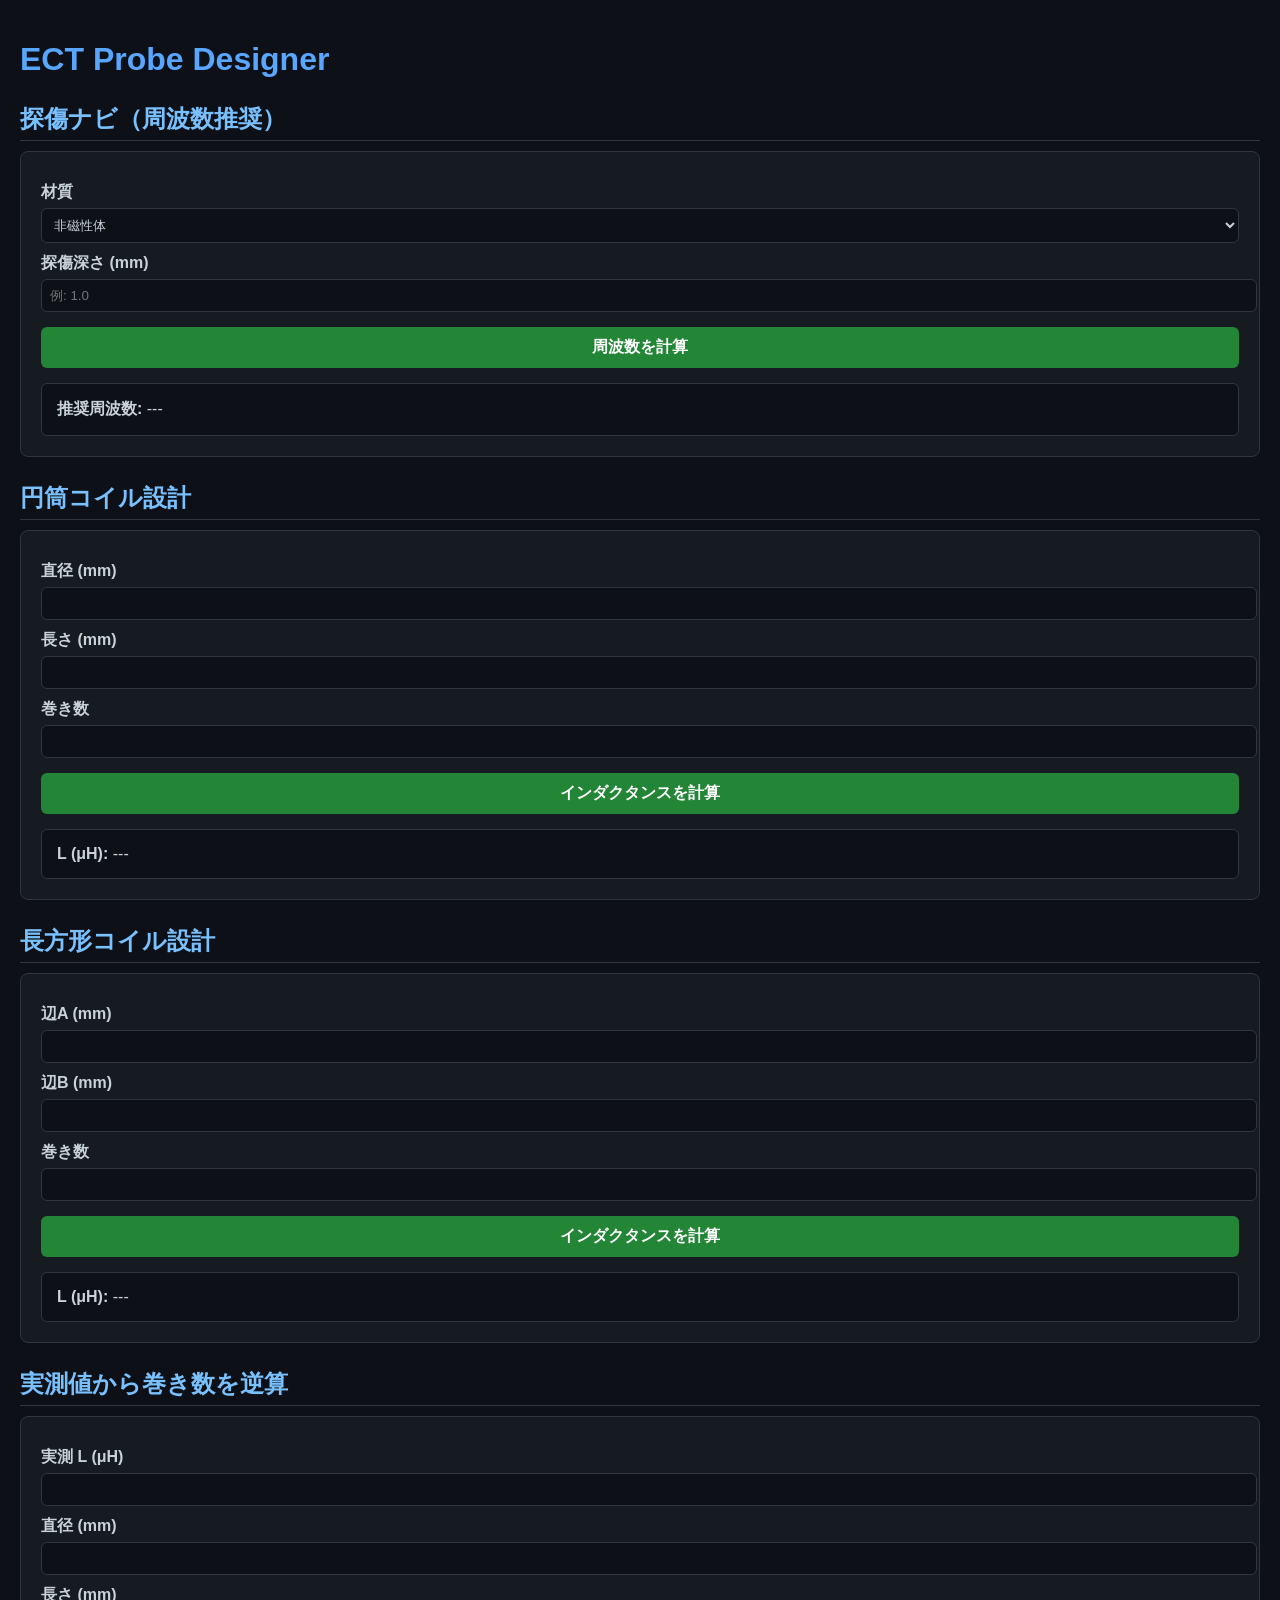
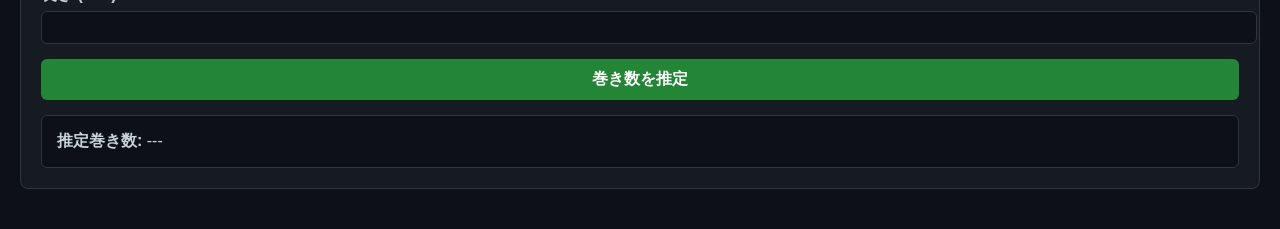
==== commit aa5911e3: "index.html を作成" ====
--- a/index.html
+++ b/index.html
@@ -1,290 +1,124 @@
 <!DOCTYPE html>
-
 <html lang="ja">
 <head>
-<meta charset="UTF-8">
-<meta name="viewport" content="width=device-width, initial-scale=1.0">
-<title>渦電流探傷 コイル設計アプリ</title>
+    <meta charset="UTF-8">
+    <title>ECT Probe Designer</title>
 
+    <!-- 外部 CSS -->
+    <link rel="stylesheet" href="css/style.css">
 </head>
+
 <body>
 
-<div class="header">
-  <span class="header-icon">⚡</span>
-  <h1>ECT COIL DESIGNER</h1>
-  <span class="header-sub">渦電流探傷<br>コイル設計アプリ</span>
-</div>
+    <header>
+        <h1>ECT Probe Designer</h1>
+    </header>
 
-<div class="tabs">
-  <div class="tab active" onclick="switchTab('nav')"><span class="tab-icon">🔍</span>探傷ナビ</div>
-  <div class="tab" onclick="switchTab('cyl')"><span class="tab-icon">⭕</span>円筒形</div>
-  <div class="tab" onclick="switchTab('rect')"><span class="tab-icon">⬜</span>長方形</div>
-  <div class="tab" onclick="switchTab('inv')"><span class="tab-icon">🎯</span>実測逆算</div>
-  <div class="tab" onclick="switchTab('ferrite')"><span class="tab-icon">🧲</span>フェライト</div>
-</div>
+    <!-- ここに整理済み UI を貼る -->
+    <main id="app">
 
-<!-- ===== 探傷ナビ ===== -->
+        <!-- 探傷ナビ -->
+        <section>
+            <h2 class="section-title">探傷ナビ（周波数推奨）</h2>
 
-<div id="tab-nav" class="content active">
-  <div class="info-box"><strong>使い方：</strong>検査物・深さを入力すると最適な周波数・フェライト・コイル設計値が自動で出ます。</div>
+            <div class="container">
+                <label for="material">材質</label>
+                <select id="material">
+                    <option value="nonmagnetic">非磁性体</option>
+                    <option value="magnetic">磁性体</option>
+                </select>
 
-  <div class="section">
-    <div class="section-title"><span class="step-badge">1</span>検査物の磁性</div>
-    <div class="choice-grid">
-      <div class="choice-btn" id="n-btn-non" onclick="navSelMag('non')">
-        <span class="choice-btn-icon">🔵</span>非磁性体<br><small style="font-size:9px;color:var(--muted)">アルミ・銅・SUS304等</small>
-      </div>
-      <div class="choice-btn" id="n-btn-mag" onclick="navSelMag('mag')">
-        <span class="choice-btn-icon">🔴</span>磁性体<br><small style="font-size:9px;color:var(--muted)">鉄・炭素鋼・SUS430等</small>
-      </div>
-    </div>
-  </div>
+                <label for="depth">探傷深さ (mm)</label>
+                <input type="number" id="depth" placeholder="例: 1.0">
 
-  <div class="section" id="nav-step2" style="display:none">
-    <div class="section-title"><span class="step-badge">2</span>材質を選択</div>
-    <div class="mat-grid" id="nav-mat-grid"></div>
-  </div>
+                <button class="action-button" onclick="runFrequencyCalc()">周波数を計算</button>
 
-  <div class="section" id="nav-step3" style="display:none">
-    <div class="section-title"><span class="step-badge">3</span>検査条件</div>
-    <div class="input-grid">
-      <div class="input-group">
-        <div class="input-label">検査したい深さ</div>
-        <div class="input-row"><input type="number" id="nav-depth" value="0.5" step="0.1" min="0.01"><span class="input-unit">mm</span></div>
-      </div>
-      <div class="input-group">
-        <div class="input-label">傷の幅（目安）</div>
-        <div class="input-row"><input type="number" id="nav-crack" value="0.1" step="0.05" min="0.01"><span class="input-unit">mm</span></div>
-      </div>
-      <div class="input-group full">
-        <div class="input-label">リフトオフ（プローブ浮き）</div>
-        <div class="input-row"><input type="number" id="nav-liftoff" value="0.1" step="0.05" min="0"><span class="input-unit">mm</span></div>
-      </div>
-    </div>
-  </div>
+                <div class="result-box">
+                    <strong>推奨周波数:</strong>
+                    <span id="freqResult">---</span>
+                </div>
+            </div>
+        </section>
 
-  <div class="section" id="nav-step4" style="display:none">
-    <div class="section-title"><span class="step-badge">4</span>磁性体の対策</div>
-    <div class="choice-grid">
-      <div class="choice-btn" id="n-btn-sat" onclick="navSelSat('sat')">
-        <span class="choice-btn-icon">🧲</span>磁気飽和あり<br><small style="font-size:9px;color:var(--muted)">永久磁石でμrを下げる</small>
-      </div>
-      <div class="choice-btn" id="n-btn-nosat" onclick="navSelSat('nosat')">
-        <span class="choice-btn-icon">⚡</span>磁気飽和なし<br><small style="font-size:9px;color:var(--muted)">表面のみ探傷</small>
-      </div>
-    </div>
-  </div>
+        <!-- 円筒コイル設計 -->
+        <section>
+            <h2 class="section-title">円筒コイル設計</h2>
 
-<button class="calc-btn" id="nav-calc-btn" style="display:none" onclick="navCalc()">🔍 最適条件を計算する</button>
+            <div class="container">
+                <label for="cylDiameter">直径 (mm)</label>
+                <input type="number" id="cylDiameter">
 
-  <div id="nav-result" style="display:none" class="fade-in">
-    <div id="nav-mag-warn" class="warn-box" style="display:none"></div>
+                <label for="cylLength">長さ (mm)</label>
+                <input type="number" id="cylLength">
 
-```
-<div class="section">
-  <div class="section-title">⚡ 推奨周波数帯</div>
-  <div class="result-grid">
-    <div class="result-card highlight full">
-      <div class="result-label">最適周波数</div>
-      <div class="result-value big" id="nv-fopt">—</div>
-      <div class="result-unit" id="nv-fopt-u">kHz</div>
-    </div>
-    <div class="result-card">
-      <div class="result-label">下限（深部重視）</div>
-      <div class="result-value" id="nv-flo">—</div>
-      <div class="result-unit" id="nv-flo-u">kHz</div>
-    </div>
-    <div class="result-card">
-      <div class="result-label">上限（表面重視）</div>
-      <div class="result-value" id="nv-fhi">—</div>
-      <div class="result-unit" id="nv-fhi-u">kHz</div>
-    </div>
-  </div>
-  <div class="freq-bar-wrap">
-    <div class="freq-bar-labels"><span>1kHz</span><span>10kHz</span><span>100kHz</span><span>1MHz</span><span>10MHz</span></div>
-    <div class="freq-bar-track"><div class="freq-bar-fill" id="nv-bar"></div></div>
-    <div class="freq-bar-range" id="nv-bar-label"></div>
-  </div>
-</div>
+                <label for="cylTurns">巻き数</label>
+                <input type="number" id="cylTurns">
 
-<div class="section">
-  <div class="section-title">📊 周波数別 浸透深さ</div>
-  <table class="data-table">
-    <thead><tr><th>周波数</th><th>浸透深さ</th><th>深さ比</th><th>判定</th></tr></thead>
-    <tbody id="nv-depth-body"></tbody>
-  </table>
-</div>
+                <button class="action-button" onclick="runCylCalc()">インダクタンスを計算</button>
 
-<div class="section">
-  <div class="section-title">🧲 推奨フェライト（トミタ電機）</div>
-  <div id="nv-ferrite"></div>
-</div>
+                <div class="result-box">
+                    <strong>L (μH):</strong>
+                    <span id="cylL">---</span>
+                </div>
+            </div>
+        </section>
 
-<div class="section">
-  <div class="section-title">🔧 コイル設計推奨値</div>
-  <div class="result-grid">
-    <div class="result-card"><div class="result-label">推奨周波数</div><div class="result-value" id="nv-rc-f">—</div><div class="result-unit"></div></div>
-    <div class="result-card"><div class="result-label">推奨線径（上限）</div><div class="result-value" id="nv-rc-w">—</div><div class="result-unit">mm</div></div>
-    <div class="result-card"><div class="result-label">励磁コイル 目標Z</div><div class="result-value">100</div><div class="result-unit">Ω</div></div>
-    <div class="result-card"><div class="result-label">検出コイル 目標Z</div><div class="result-value" id="nv-rc-dz">—</div><div class="result-unit">Ω</div></div>
-  </div>
-</div>
+        <!-- 長方形コイル設計 -->
+        <section>
+            <h2 class="section-title">長方形コイル設計</h2>
 
-<div class="summary-box">
-  <div class="summary-title">📋 設計まとめ</div>
-  <div class="summary-body" id="nv-summary"></div>
-</div>
-```
+            <div class="container">
+                <label for="rectA">辺A (mm)</label>
+                <input type="number" id="rectA">
 
-  </div>
-</div>
+                <label for="rectB">辺B (mm)</label>
+                <input type="number" id="rectB">
 
-<!-- ===== 円筒形 ===== -->
+                <label for="rectTurns">巻き数</label>
+                <input type="number" id="rectTurns">
 
-<div id="tab-cyl" class="content">
-  <div class="section">
-    <div class="section-title">📐 ボビン寸法</div>
-    <div class="input-grid">
-      <div class="input-group"><div class="input-label">内径</div><div class="input-row"><input type="number" id="c-id" value="1.0" step="0.1"><span class="input-unit">mm</span></div></div>
-      <div class="input-group"><div class="input-label">外径</div><div class="input-row"><input type="number" id="c-od" value="3.0" step="0.1"><span class="input-unit">mm</span></div></div>
-      <div class="input-group"><div class="input-label">巻き長さ</div><div class="input-row"><input type="number" id="c-len" value="2.0" step="0.1"><span class="input-unit">mm</span></div></div>
-      <div class="input-group"><div class="input-label">線径</div><div class="input-row"><input type="number" id="c-wd" value="0.05" step="0.01"><span class="input-unit">mm</span></div></div>
-      <div class="input-group full"><div class="input-label">使用巻き数</div><div class="input-row"><input type="number" id="c-turns" value="300" step="1"><span class="input-unit">T</span></div></div>
-    </div>
-  </div>
-  <div class="section">
-    <div class="section-title">📡 周波数</div>
-    <div class="input-grid">
-      <div class="input-group"><div class="input-label">周波数1</div><div class="input-row"><input type="number" id="c-f1" value="100" step="10"><span class="input-unit">kHz</span></div></div>
-      <div class="input-group"><div class="input-label">周波数2</div><div class="input-row"><input type="number" id="c-f2" value="500" step="10"><span class="input-unit">kHz</span></div></div>
-      <div class="input-group full"><div class="input-label">周波数3</div><div class="input-row"><input type="number" id="c-f3" value="1000" step="10"><span class="input-unit">kHz</span></div></div>
-    </div>
-  </div>
-  <button class="calc-btn" onclick="calcCyl()">⚡ 計算する</button>
-  <div id="cyl-res" style="display:none">
-    <div class="section">
-      <div class="section-title">📦 巻き空間</div>
-      <div class="result-grid">
-        <div class="result-card"><div class="result-label">巻き高さ</div><div class="result-value" id="cr-wh">—</div><div class="result-unit">mm</div></div>
-        <div class="result-card"><div class="result-label">最大層数</div><div class="result-value" id="cr-ml">—</div><div class="result-unit">層</div></div>
-        <div class="result-card"><div class="result-label">1層巻き数</div><div class="result-value" id="cr-pl">—</div><div class="result-unit">本</div></div>
-        <div class="result-card highlight"><div class="result-label">最大巻き数</div><div class="result-value big" id="cr-mt">—</div><div class="result-unit">T</div></div>
-        <div class="result-card"><div class="result-label">コイル外径</div><div class="result-value" id="cr-od">—</div><div class="result-unit">mm</div></div>
-        <div class="result-card"><div class="result-label">インダクタンス</div><div class="result-value" id="cr-l">—</div><div class="result-unit">μH</div></div>
-      </div>
-      <div id="cr-warn" style="display:none;margin-top:8px;padding:7px 10px;background:rgba(247,129,102,.15);border-radius:6px;font-size:11px;color:var(--accent3)"></div>
-    </div>
-    <div class="section">
-      <div class="section-title">⚡ 周波数別インピーダンス</div>
-      <table class="data-table"><thead><tr><th>周波数</th><th>Z (Ω)</th><th>表皮深さ</th><th>線径判定</th></tr></thead><tbody id="cr-freq"></tbody></table>
-    </div>
-    <div class="section">
-      <div class="section-title">🔄 目標100Ω 必要巻き数</div>
-      <table class="data-table"><thead><tr><th>周波数</th><th>必要巻き数</th><th>収納</th><th>層数</th></tr></thead><tbody id="cr-inv"></tbody></table>
-    </div>
-  </div>
-</div>
+                <button class="action-button" onclick="runRectCalc()">インダクタンスを計算</button>
 
-<!-- ===== 長方形 ===== -->
+                <div class="result-box">
+                    <strong>L (μH):</strong>
+                    <span id="rectL">---</span>
+                </div>
+            </div>
+        </section>
 
-<div id="tab-rect" class="content">
-  <div class="section">
-    <div class="section-title">📐 ボビン寸法（長方形）</div>
-    <div class="input-grid">
-      <div class="input-group"><div class="input-label">内側 縦（短辺）</div><div class="input-row"><input type="number" id="r-ih" value="4.0" step="0.1"><span class="input-unit">mm</span></div></div>
-      <div class="input-group"><div class="input-label">内側 横（長辺）</div><div class="input-row"><input type="number" id="r-iw" value="8.0" step="0.1"><span class="input-unit">mm</span></div></div>
-      <div class="input-group"><div class="input-label">外側 縦（短辺）</div><div class="input-row"><input type="number" id="r-oh" value="6.0" step="0.1"><span class="input-unit">mm</span></div></div>
-      <div class="input-group"><div class="input-label">外側 横（長辺）</div><div class="input-row"><input type="number" id="r-ow" value="10.0" step="0.1"><span class="input-unit">mm</span></div></div>
-      <div class="input-group"><div class="input-label">巻き長さ</div><div class="input-row"><input type="number" id="r-len" value="6.0" step="0.1"><span class="input-unit">mm</span></div></div>
-      <div class="input-group"><div class="input-label">線径</div><div class="input-row"><input type="number" id="r-wd" value="0.05" step="0.01"><span class="input-unit">mm</span></div></div>
-      <div class="input-group full"><div class="input-label">使用巻き数</div><div class="input-row"><input type="number" id="r-turns" value="300" step="1"><span class="input-unit">T</span></div></div>
-    </div>
-  </div>
-  <div class="section">
-    <div class="section-title">📡 周波数</div>
-    <div class="input-grid">
-      <div class="input-group"><div class="input-label">周波数1</div><div class="input-row"><input type="number" id="r-f1" value="100" step="10"><span class="input-unit">kHz</span></div></div>
-      <div class="input-group"><div class="input-label">周波数2</div><div class="input-row"><input type="number" id="r-f2" value="500" step="10"><span class="input-unit">kHz</span></div></div>
-      <div class="input-group full"><div class="input-label">周波数3</div><div class="input-row"><input type="number" id="r-f3" value="1000" step="10"><span class="input-unit">kHz</span></div></div>
-    </div>
-  </div>
-  <button class="calc-btn" onclick="calcRect()">⚡ 計算する</button>
-  <div id="rect-res" style="display:none">
-    <div class="section">
-      <div class="section-title">📦 巻き空間</div>
-      <div class="result-grid">
-        <div class="result-card"><div class="result-label">実効巻き高さ</div><div class="result-value" id="rr-wh">—</div><div class="result-unit">mm</div></div>
-        <div class="result-card"><div class="result-label">最大層数</div><div class="result-value" id="rr-ml">—</div><div class="result-unit">層</div></div>
-        <div class="result-card"><div class="result-label">1層巻き数</div><div class="result-value" id="rr-pl">—</div><div class="result-unit">本</div></div>
-        <div class="result-card highlight"><div class="result-label">最大巻き数</div><div class="result-value big" id="rr-mt">—</div><div class="result-unit">T</div></div>
-        <div class="result-card"><div class="result-label">外形 縦×横</div><div class="result-value" id="rr-size" style="font-size:15px">—</div><div class="result-unit">mm</div></div>
-        <div class="result-card"><div class="result-label">インダクタンス</div><div class="result-value" id="rr-l">—</div><div class="result-unit">μH</div></div>
-      </div>
-    </div>
-    <div class="section">
-      <div class="section-title">⚡ 周波数別インピーダンス</div>
-      <table class="data-table"><thead><tr><th>周波数</th><th>Z (Ω)</th><th>表皮深さ</th><th>線径判定</th></tr></thead><tbody id="rr-freq"></tbody></table>
-    </div>
-  </div>
-</div>
+        <!-- 実測逆算 -->
+        <section>
+            <h2 class="section-title">実測値から巻き数を逆算</h2>
 
-<!-- ===== 実測逆算 ===== -->
+            <div class="container">
+                <label for="measL">実測 L (μH)</label>
+                <input type="number" id="measL">
 
-<div id="tab-inv" class="content">
-  <div class="info-box"><strong>使い方：</strong>試し巻き → LCRメータで実測 → 入力 → 目標巻き数が一発で出ます！<br>空芯・フェライトあり・どんな形状でも対応。</div>
-  <div class="section">
-    <div class="section-title">🔬 実測値を入力</div>
-    <div class="input-grid">
-      <div class="input-group"><div class="input-label">試し巻き数 N₁</div><div class="input-row"><input type="number" id="i-n1" value="50" step="1"><span class="input-unit">T</span></div></div>
-      <div class="input-group"><div class="input-label">実測 Z₁</div><div class="input-row"><input type="number" id="i-z1" value="25" step="0.1"><span class="input-unit">Ω</span></div></div>
-      <div class="input-group"><div class="input-label">測定周波数</div><div class="input-row"><input type="number" id="i-f" value="100" step="10"><span class="input-unit">kHz</span></div></div>
-      <div class="input-group"><div class="input-label">目標 Z目標</div><div class="input-row"><input type="number" id="i-zt" value="100" step="1"><span class="input-unit">Ω</span></div></div>
-      <div class="input-group full"><div class="input-label">許容誤差</div><div class="input-row"><input type="number" id="i-tol" value="10" step="1"><span class="input-unit">%</span></div></div>
-    </div>
-  </div>
-  <button class="calc-btn" onclick="calcInv()">🎯 目標巻き数を計算</button>
-  <div id="inv-res" style="display:none">
-    <div class="big-result">
-      <div class="big-result-label">目標巻き数</div>
-      <div class="big-result-value" id="ir-n">—</div>
-      <div class="big-result-unit">ターン</div>
-      <div class="big-result-sub">検証: Z = <span id="ir-zv">—</span> Ω（誤差 <span id="ir-err">—</span>%）</div>
-    </div>
-    <div class="result-grid" style="margin-bottom:12px">
-      <div class="result-card"><div class="result-label">実測 L₁</div><div class="result-value" id="ir-l1">—</div><div class="result-unit">μH</div></div>
-      <div class="result-card"><div class="result-label">目標 L</div><div class="result-value" id="ir-lt">—</div><div class="result-unit">μH</div></div>
-      <div class="result-card"><div class="result-label">切り上げ版</div><div class="result-value" id="ir-nu">—</div><div class="result-unit">T</div></div>
-      <div class="result-card"><div class="result-label">切り捨て版</div><div class="result-value" id="ir-nd">—</div><div class="result-unit">T</div></div>
-    </div>
-    <div class="section">
-      <div class="section-title">📊 ±10ターン 微調整一覧</div>
-      <table class="data-table">
-        <thead><tr><th>巻き数</th><th>Z (Ω)</th><th>誤差(%)</th><th>判定</th></tr></thead>
-        <tbody id="ir-table"></tbody>
-      </table>
-    </div>
-  </div>
-</div>
+                <label for="measDiameter">直径 (mm)</label>
+                <input type="number" id="measDiameter">
 
-<!-- ===== フェライト ===== -->
+                <label for="measLength">長さ (mm)</label>
+                <input type="number" id="measLength">
 
-<div id="tab-ferrite" class="content">
-  <div class="section">
-    <div class="section-title">🔍 絞り込み</div>
-    <div class="filter-row" id="f-band-row">
-      <div class="filter-btn active" onclick="fFilter('band','all',this)">全て</div>
-      <div class="filter-btn" onclick="fFilter('band','100k',this)">〜100kHz</div>
-      <div class="filter-btn" onclick="fFilter('band','1m',this)">〜1MHz</div>
-      <div class="filter-btn" onclick="fFilter('band','10m',this)">〜10MHz</div>
-    </div>
-    <div class="filter-row" id="f-type-row">
-      <div class="filter-btn active" onclick="fFilter('type','all',this)">MnZn+NiZn</div>
-      <div class="filter-btn" onclick="fFilter('type','mnzn',this)">MnZn系</div>
-      <div class="filter-btn" onclick="fFilter('type','nizn',this)">NiZn系</div>
-    </div>
-  </div>
-  <div id="f-list"></div>
-</div>
+                <button class="action-button" onclick="runReverseCalc()">巻き数を推定</button>
+
+                <div class="result-box">
+                    <strong>推定巻き数:</strong>
+                    <span id="revTurns">---</span>
+                </div>
+            </div>
+        </section>
+
+    </main>
+
+    <!-- 外部 JS -->
+    <script src="js/utils.js"></script>
+    <script src="js/materials.js"></script>
+    <script src="js/frequency.js"></script>
+    <script src="js/coil_cyl.js"></script>
+    <script src="js/coil_rect.js"></script>
+    <script src="js/reverse_calc.js"></script>
+    <script src="js/app.js"></script>
 
 </body>
 </html>
--- a/css/style.css
+++ b/css/style.css
@@ -0,0 +1,67 @@
+body {
+    background-color: #0d1117;
+    color: #c9d1d9;
+    font-family: -apple-system, BlinkMacSystemFont, "Segoe UI", Helvetica, Arial, sans-serif;
+    margin: 0;
+    padding: 20px;
+}
+
+h1, h2, h3 {
+    color: #58a6ff;
+    margin-bottom: 10px;
+}
+
+.container {
+    background: #161b22;
+    border: 1px solid #30363d;
+    padding: 20px;
+    border-radius: 8px;
+    margin-bottom: 20px;
+}
+
+label {
+    display: block;
+    margin-top: 10px;
+    font-weight: bold;
+}
+
+input, select {
+    width: 100%;
+    padding: 8px;
+    margin-top: 5px;
+    background: #0d1117;
+    border: 1px solid #30363d;
+    border-radius: 6px;
+    color: #c9d1d9;
+}
+
+button {
+    width: 100%;
+    padding: 10px;
+    margin-top: 15px;
+    background: #238636;
+    border: none;
+    border-radius: 6px;
+    color: white;
+    font-size: 16px;
+    font-weight: bold;
+}
+
+button:hover {
+    background: #2ea043;
+}
+
+.result-box {
+    background: #0d1117;
+    border: 1px solid #30363d;
+    padding: 15px;
+    border-radius: 6px;
+    margin-top: 15px;
+}
+
+.section-title {
+    margin-top: 25px;
+    padding-bottom: 5px;
+    border-bottom: 1px solid #30363d;
+    color: #79c0ff;
+}
